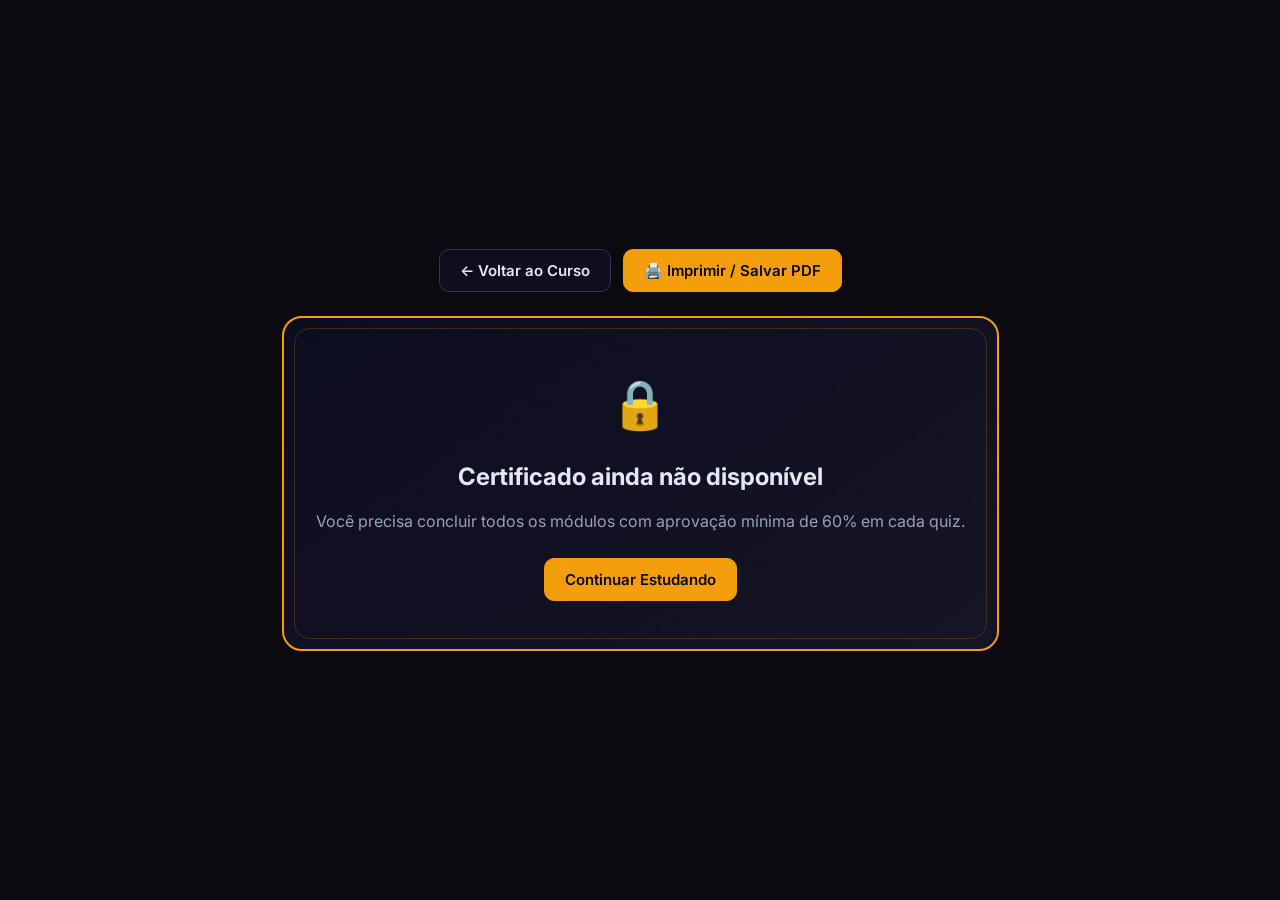
==== certificado.html @ 1dbb49c2 "feat: add landing page, design system, app logic and certificate page - index.html: new landing page" ====
<!DOCTYPE html>
<html lang="pt-BR">
<head>
<meta charset="utf-8">
<meta name="viewport" content="width=device-width, initial-scale=1">
<title>Certificado — Eletricista Predial</title>
<link rel="preconnect" href="https://fonts.googleapis.com">
<link rel="preconnect" href="https://fonts.gstatic.com" crossorigin>
<link href="https://fonts.googleapis.com/css2?family=Inter:wght@400;500;600;700;800&display=swap" rel="stylesheet">
<link rel="stylesheet" href="style.css">
</head>
<body>
<div class="cert-body-wrapper">
  <div class="cert-actions no-print">
    <a href="curso.html" class="btn btn-secondary">← Voltar ao Curso</a>
    <button class="btn btn-primary" onclick="window.print()">🖨️ Imprimir / Salvar PDF</button>
  </div>
  <div id="certContent"></div>
</div>
<script src="app.js"></script>
<script src="conteudo.js"></script>
<script>
document.addEventListener('DOMContentLoaded', function() {
  const p = CourseApp.getProgress();
  if (!p.courseComplete) {
    document.getElementById('certContent').innerHTML = `
      <div class="cert-frame cert-locked">
        <span style="font-size:3rem;display:block;margin-bottom:1rem;">🔒</span>
        <h2 style="margin-bottom:.5rem;">Certificado ainda não disponível</h2>
        <p>Você precisa concluir todos os módulos com aprovação mínima de 60% em cada quiz.</p>
        <a href="curso.html" class="btn btn-primary" style="margin-top:1.5rem;">Continuar Estudando</a>
      </div>`;
    return;
  }
  const mods = COURSE_DATA ? COURSE_DATA.modules.length : 7;
  const avg = p.averageScore;
  document.getElementById('certContent').innerHTML = `
    <div class="cert-frame">
      <div class="cert-corner cert-corner--tl"></div>
      <div class="cert-corner cert-corner--tr"></div>
      <div class="cert-corner cert-corner--bl"></div>
      <div class="cert-corner cert-corner--br"></div>
      <span class="cert-logo">⚡</span>
      <p class="cert-label">Certificado de Conclusão</p>
      <h1 class="cert-course-title">Eletricista Predial<br>com Ênfase em Energia Desligada</h1>
      <p class="cert-certifies">Certificamos que</p>
      <h2 class="cert-student-name">${escapeHTML(p.studentName)}</h2>
      <p class="cert-body-text">concluiu com aproveitamento o curso completo de <strong>Eletricista Predial com Ênfase em Trabalho com Energia Desligada</strong>, composto por ${mods} módulos com lições teóricas e práticas, abrangendo NR-10, EPIs, procedimento LOTO, as 5 Regras de Ouro, NBR 5410, ferramentas isoladas, instalações residenciais, identificação de circuitos e boas práticas profissionais.</p>
      <div class="cert-stats">
        <div class="cert-stat"><strong>${escapeHTML(p.completionDate || '—')}</strong><span>Data de conclusão</span></div>
        <div class="cert-stat"><strong>${avg}%</strong><span>Aproveitamento médio</span></div>
        <div class="cert-stat"><strong>${mods} módulos</strong><span>Concluídos</span></div>
      </div>
      <div class="cert-divider"></div>
      <p class="cert-sig-label">Curso Eletricista Predial — cursodeeletricista.com.br</p>
      <p class="cert-id">Certificado nº ${escapeHTML(p.certificateId || '—')} &nbsp;·&nbsp; CPF: ${escapeHTML(p.cpf || '—')}</p>
    </div>`;
});
function escapeHTML(s) {
  if (!s) return '';
  return String(s).replace(/&/g,'&amp;').replace(/</g,'&lt;').replace(/>/g,'&gt;').replace(/"/g,'&quot;');
}
</script>
</body>
</html>
---- style.css ----
@import url('https://fonts.googleapis.com/css2?family=Inter:wght@400;500;600;700;800&display=swap');

:root {
  --bg-primary:    #0a0a0f;
  --bg-secondary:  #0f0f1a;
  --bg-panel:      rgba(15,15,30,0.92);
  --bg-panel-hover:rgba(20,20,40,0.96);
  --bg-input:      #0b1020;
  --border-dim:    #1a2040;
  --border-mid:    #2a3560;
  --border-bright: #3b5280;
  --text-primary:  #e2e8f0;
  --text-secondary:#94a3b8;
  --text-muted:    #64748b;
  --accent:        #f59e0b;
  --accent-dim:    rgba(245,158,11,0.12);
  --accent-bright: #fbbf24;
  --blue:          #3b82f6;
  --blue-dim:      rgba(59,130,246,0.12);
  --green:         #22c55e;
  --green-dim:     rgba(34,197,94,0.12);
  --red:           #ef4444;
  --red-dim:       rgba(239,68,68,0.12);
  --glass-blur:    blur(16px);
  --glass-border:  1px solid var(--border-dim);
  --font:          'Inter', system-ui, -apple-system, sans-serif;
  --font-mono:     'Courier New', monospace;
  --radius-sm:  6px;
  --radius-md:  10px;
  --radius-lg:  14px;
  --radius-xl:  20px;
  --radius-full:9999px;
  --transition: 0.18s ease;
  --transition-slow: 0.35s ease;
}

*, *::before, *::after { box-sizing: border-box; margin: 0; padding: 0; }
html { scroll-behavior: smooth; }
body {
  font-family: var(--font);
  background: var(--bg-primary);
  color: var(--text-primary);
  line-height: 1.6;
  min-height: 100vh;
  -webkit-font-smoothing: antialiased;
  -moz-osx-font-smoothing: grayscale;
}
a { color: var(--accent); text-decoration: none; transition: color var(--transition); }
a:hover { color: var(--accent-bright); }
img { display: block; max-width: 100%; }

.hidden { display: none !important; }
.panel {
  background: var(--bg-panel);
  border: var(--glass-border);
  border-radius: var(--radius-lg);
  backdrop-filter: var(--glass-blur);
  -webkit-backdrop-filter: var(--glass-blur);
}
.container { width: 100%; max-width: 1200px; margin: 0 auto; padding: 0 1rem; }
@media(min-width:768px)  { .container { padding: 0 1.5rem; } }
@media(min-width:1024px) { .container { padding: 0 2rem; } }

.btn {
  display: inline-flex;
  align-items: center;
  justify-content: center;
  gap: 0.4rem;
  padding: 0.6rem 1.25rem;
  border-radius: var(--radius-md);
  border: 1px solid transparent;
  font-family: var(--font);
  font-size: 0.9375rem;
  font-weight: 600;
  cursor: pointer;
  transition: background var(--transition), border-color var(--transition), transform 0.1s, opacity var(--transition);
  white-space: nowrap;
  text-decoration: none;
  line-height: 1.4;
}
.btn:active { transform: scale(0.97); }
.btn:disabled { opacity: 0.45; cursor: not-allowed; pointer-events: none; }
.btn-primary { background: var(--accent); color: #0a0a0f; border-color: var(--accent); }
.btn-primary:hover { background: var(--accent-bright); border-color: var(--accent-bright); color: #0a0a0f; }
.btn-secondary { background: var(--bg-panel); color: var(--text-primary); border-color: var(--border-mid); }
.btn-secondary:hover { border-color: var(--border-bright); background: var(--bg-panel-hover); color: var(--text-primary); }
.btn-success { background: var(--green-dim); color: var(--green); border-color: var(--green); }
.btn-success:hover { background: rgba(34,197,94,0.22); color: var(--green); }
.btn-danger { background: var(--red-dim); color: var(--red); border-color: var(--red); }
.btn-danger:hover { background: rgba(239,68,68,0.22); color: var(--red); }
.btn-sm  { padding: 0.4rem 0.875rem; font-size: 0.8125rem; }
.btn-lg  { padding: 0.875rem 2rem; font-size: 1.0625rem; border-radius: var(--radius-lg); }
.btn-full { width: 100%; }

.badge { display: inline-flex; align-items: center; gap: 0.25rem; padding: 0.2rem 0.6rem; border-radius: var(--radius-full); font-size: 0.75rem; font-weight: 600; line-height: 1.4; }
.badge-done    { background: var(--green-dim);  color: var(--green);  border: 1px solid rgba(34,197,94,0.3);  }
.badge-current { background: var(--accent-dim); color: var(--accent); border: 1px solid rgba(245,158,11,0.3); }
.badge-locked  { background: rgba(100,116,139,0.1); color: var(--text-muted); border: 1px solid var(--border-dim); }
.badge-blue    { background: var(--blue-dim);   color: var(--blue);   border: 1px solid rgba(59,130,246,0.3); }

.alert { border-radius: var(--radius-md); padding: 1rem 1.25rem; border-left: 4px solid; margin: 1.25rem 0; line-height: 1.6; font-size: 0.9375rem; }
.alert strong { display: block; margin-bottom: 0.25rem; }
.alert-danger  { border-color: var(--red);   background: var(--red-dim);   color: var(--text-primary); }
.alert-warning { border-color: var(--accent); background: var(--accent-dim); color: var(--text-primary); }
.alert-info    { border-color: var(--blue);  background: var(--blue-dim);  color: var(--text-primary); }
.alert-success { border-color: var(--green); background: var(--green-dim); color: var(--text-primary); }

.progress-track { height: 6px; background: var(--border-dim); border-radius: var(--radius-full); overflow: hidden; }
.progress-fill { height: 100%; background: linear-gradient(90deg, var(--accent), var(--accent-bright)); border-radius: var(--radius-full); transition: width var(--transition-slow); min-width: 0; }

@keyframes fadeIn { from { opacity: 0; transform: translateY(10px); } to { opacity: 1; transform: translateY(0); } }
@keyframes slideLeft { from { opacity: 0; transform: translateX(-14px); } to { opacity: 1; transform: translateX(0); } }
.anim-fade { animation: fadeIn 0.4s ease; }
.anim-left { animation: slideLeft 0.35s ease; }

.navbar { position: sticky; top: 0; z-index: 50; background: rgba(10,10,15,0.94); border-bottom: 1px solid var(--border-dim); backdrop-filter: blur(20px); -webkit-backdrop-filter: blur(20px); }
.navbar .container { display: flex; align-items: center; justify-content: space-between; height: 60px; }
.nav-brand { font-size: 1.125rem; font-weight: 800; color: var(--accent); letter-spacing: -0.02em; }
.nav-links { display: none; align-items: center; gap: 1.5rem; }
@media(min-width:768px) { .nav-links { display: flex; } }
.nav-links a { color: var(--text-secondary); font-weight: 500; font-size: 0.9375rem; }
.nav-links a:hover { color: var(--text-primary); }
.hamburger { display: flex; align-items: center; justify-content: center; width: 40px; height: 40px; background: var(--bg-panel); border: 1px solid var(--border-dim); border-radius: var(--radius-md); font-size: 1.125rem; cursor: pointer; color: var(--text-primary); }
@media(min-width:768px) { .hamburger { display: none; } }
.nav-mobile { display: none; flex-direction: column; gap: 0.5rem; padding: 1rem; border-top: 1px solid var(--border-dim); background: var(--bg-secondary); }
.nav-mobile.open { display: flex; }
.nav-mobile a { padding: 0.75rem 1rem; border-radius: var(--radius-md); color: var(--text-secondary); font-weight: 500; }
.nav-mobile a:hover { background: var(--bg-panel); color: var(--text-primary); }

.hero { position: relative; padding: 5rem 0 4rem; text-align: center; overflow: hidden; }
.hero::before { content: ''; position: absolute; top: -30%; left: 50%; transform: translateX(-50%); width: 700px; height: 700px; background: radial-gradient(circle, rgba(245,158,11,0.07) 0%, transparent 70%); pointer-events: none; }
.hero-badge { display: inline-flex; align-items: center; gap: 0.5rem; padding: 0.375rem 1rem; background: var(--accent-dim); border: 1px solid rgba(245,158,11,0.3); border-radius: var(--radius-full); font-size: 0.8125rem; font-weight: 600; color: var(--accent); margin-bottom: 1.5rem; }
.hero-title { font-size: clamp(2.25rem, 6vw, 4rem); font-weight: 800; line-height: 1.1; letter-spacing: -0.03em; margin-bottom: 1.25rem; color: var(--text-primary); }
.hero-accent { color: var(--accent); }
.hero-subtitle { font-size: clamp(1rem, 2.5vw, 1.25rem); color: var(--text-secondary); max-width: 600px; margin: 0 auto 2.5rem; line-height: 1.7; }
.hero-stats { display: flex; flex-wrap: wrap; justify-content: center; gap: 1rem 2rem; margin-bottom: 2.5rem; }
.hero-stats .stat { color: var(--text-secondary); font-size: 0.9375rem; }
.hero-stats .stat strong { color: var(--text-primary); }
.hero-cta { display: flex; flex-wrap: wrap; justify-content: center; gap: 1rem; }

.safety-banner { padding: 1.5rem 0; }
.safety-banner__inner { display: flex; align-items: center; gap: 1.25rem; padding: 1.25rem 1.5rem; border-left: 4px solid var(--accent); }
.safety-banner__icon { font-size: 2.5rem; flex-shrink: 0; }
.safety-banner__inner h3 { font-size: 1.0625rem; font-weight: 700; color: var(--accent); margin-bottom: 0.25rem; }
.safety-banner__inner p { color: var(--text-secondary); font-size: 0.9375rem; }

.section { padding: 4rem 0; }
.section-alt { background: var(--bg-secondary); padding: 4rem 0; }
.section-title { font-size: clamp(1.5rem, 4vw, 2.25rem); font-weight: 800; letter-spacing: -0.02em; margin-bottom: 0.5rem; }
.section-subtitle { color: var(--text-secondary); font-size: 1.0625rem; margin-bottom: 2.5rem; }

.modules-grid { display: grid; grid-template-columns: repeat(auto-fill, minmax(280px, 1fr)); gap: 1rem; margin-bottom: 2.5rem; }
.module-card { padding: 1.25rem; transition: border-color var(--transition), transform var(--transition); cursor: pointer; }
.module-card:hover { border-color: var(--accent); transform: translateY(-2px); }
.module-card__header { display: flex; align-items: center; justify-content: space-between; margin-bottom: 0.75rem; }
.module-card__icon { font-size: 1.75rem; }
.module-card__meta { display: flex; flex-direction: column; align-items: flex-end; gap: 0.2rem; }
.module-card__lessons { font-size: 0.75rem; color: var(--text-muted); }
.module-card__title { font-size: 1rem; font-weight: 700; margin-bottom: 0.375rem; }
.module-card__desc { font-size: 0.875rem; color: var(--text-secondary); margin-bottom: 0.875rem; }
.modules-cta { text-align: center; }

.features-grid { display: grid; grid-template-columns: repeat(auto-fill, minmax(220px, 1fr)); gap: 1rem; }
.feature { padding: 1.5rem; text-align: center; transition: border-color var(--transition); }
.feature:hover { border-color: var(--border-bright); }
.feature__icon { font-size: 2.25rem; display: block; margin-bottom: 0.75rem; }
.feature h3 { font-size: 1rem; font-weight: 700; margin-bottom: 0.375rem; }
.feature p { font-size: 0.875rem; color: var(--text-secondary); }

.footer { border-top: 1px solid var(--border-dim); padding: 2.5rem 0; text-align: center; }
.footer__brand { font-size: 1.125rem; font-weight: 800; color: var(--accent); margin-bottom: 0.5rem; }
.footer__copy { color: var(--text-muted); font-size: 0.875rem; }

.modal-overlay { position: fixed; inset: 0; background: rgba(0,0,0,0.75); backdrop-filter: blur(4px); z-index: 100; display: flex; align-items: center; justify-content: center; padding: 1rem; }
.modal { width: 100%; max-width: 440px; padding: 2rem; animation: fadeIn 0.3s ease; }
.modal-title { font-size: 1.375rem; font-weight: 800; margin-bottom: 0.375rem; }
.modal-subtitle { color: var(--text-secondary); font-size: 0.9375rem; margin-bottom: 1.75rem; }
.form-group { margin-bottom: 1.25rem; }
.form-label { display: block; font-size: 0.875rem; font-weight: 600; color: var(--text-secondary); margin-bottom: 0.4rem; }
.form-input { width: 100%; padding: 0.75rem 1rem; background: var(--bg-input); border: 1px solid var(--border-mid); border-radius: var(--radius-md); color: var(--text-primary); font-family: var(--font); font-size: 1rem; transition: border-color var(--transition); outline: none; }
.form-input:focus { border-color: var(--accent); }
.form-input::placeholder { color: var(--text-muted); }
.form-error { display: none; font-size: 0.8125rem; color: var(--red); margin-top: 0.3rem; }
.form-error.show { display: block; }
.form-hint { font-size: 0.8125rem; color: var(--text-muted); margin-top: 0.3rem; }

.curso-body { height: 100vh; overflow: hidden; display: flex; flex-direction: column; }
.curso-topbar { height: 56px; flex-shrink: 0; display: flex; align-items: center; justify-content: space-between; padding: 0 1rem; background: var(--bg-panel); border-bottom: var(--glass-border); backdrop-filter: var(--glass-blur); position: relative; z-index: 40; gap: 1rem; }
.curso-topbar__left { display: flex; align-items: center; gap: 0.75rem; flex-shrink: 0; }
.curso-brand { font-weight: 800; font-size: 1rem; color: var(--accent); }
.curso-brand:hover { color: var(--accent-bright); }
.curso-topbar__center { flex: 1; text-align: center; font-size: 0.8125rem; color: var(--text-muted); white-space: nowrap; overflow: hidden; text-overflow: ellipsis; display: none; }
@media(min-width:640px) { .curso-topbar__center { display: block; } }
.curso-topbar__right { display: flex; align-items: center; gap: 0.625rem; flex-shrink: 0; }
.curso-progress-mini { display: flex; align-items: center; gap: 0.5rem; font-size: 0.8125rem; color: var(--text-muted); }

.sidebar-overlay { display: none; position: fixed; inset: 0; z-index: 29; background: rgba(0,0,0,0.65); backdrop-filter: blur(2px); }
.sidebar-overlay.visible { display: block; }
.curso-sidebar { position: fixed; top: 56px; left: 0; bottom: 0; width: 280px; z-index: 30; background: var(--bg-secondary); border-right: var(--glass-border); display: flex; flex-direction: column; overflow: hidden; transform: translateX(-100%); transition: transform var(--transition-slow); }
.curso-sidebar.open { transform: translateX(0); }
@media(min-width:1024px) { .curso-sidebar { transform: translateX(0); } }
.sidebar-header { display: flex; align-items: center; justify-content: space-between; padding: 1rem 1.25rem; border-bottom: var(--glass-border); flex-shrink: 0; }
.sidebar-title { font-size: 0.9375rem; font-weight: 700; }
.sidebar-header .btn-sm { display: block; }
@media(min-width:1024px) { .sidebar-header .btn-sm { display: none; } }
.sidebar-overall { padding: 0.75rem 1.25rem; border-bottom: var(--glass-border); display: flex; flex-direction: column; gap: 0.4rem; flex-shrink: 0; }
.sidebar-overall span { font-size: 0.75rem; color: var(--text-muted); }
.sidebar-nav { flex: 1; overflow-y: auto; padding: 0.5rem; scrollbar-width: thin; scrollbar-color: var(--border-dim) transparent; }
.sidebar-nav::-webkit-scrollbar { width: 4px; }
.sidebar-nav::-webkit-scrollbar-track { background: transparent; }
.sidebar-nav::-webkit-scrollbar-thumb { background: var(--border-dim); border-radius: 4px; }
.sidebar-module { margin-bottom: 0.25rem; }
.sidebar-module__header { width: 100%; display: flex; align-items: center; gap: 0.5rem; padding: 0.625rem 0.75rem; border-radius: var(--radius-md); background: none; border: none; color: var(--text-primary); cursor: pointer; text-align: left; font-weight: 600; font-size: 0.8125rem; transition: background var(--transition); line-height: 1.4; }
.sidebar-module__header:hover { background: rgba(255,255,255,0.04); }
.sidebar-module__icon { flex-shrink: 0; font-size: 1rem; }
.sidebar-module__title { flex: 1; }
.sidebar-module__chevron { font-size: 0.625rem; color: var(--text-muted); flex-shrink: 0; transition: transform var(--transition); }
.sidebar-module__header[aria-expanded="false"] .sidebar-module__chevron { transform: rotate(-90deg); }
.sidebar-lessons { overflow: hidden; }
.sidebar-lesson { display: flex; align-items: center; gap: 0.4rem; padding: 0.4375rem 0.75rem 0.4375rem 2rem; border-radius: var(--radius-sm); font-size: 0.8125rem; color: var(--text-muted); transition: background var(--transition), color var(--transition); line-height: 1.4; }
.sidebar-lesson:hover { background: rgba(255,255,255,0.04); color: var(--text-primary); }
.sidebar-lesson.active { color: var(--accent); font-weight: 600; background: var(--accent-dim); }
.sidebar-lesson.done   { color: var(--green); }
.sidebar-lesson-icon { font-size: 0.75rem; flex-shrink: 0; }
.sidebar-lesson-quiz { padding-left: 2rem; color: var(--blue); font-weight: 500; }
.sidebar-lesson-quiz:hover { background: var(--blue-dim); color: var(--blue); }
.sidebar-lesson-quiz.active { background: var(--blue-dim); }
.sidebar-lesson-quiz.done { color: var(--green); }

.curso-main { flex: 1; overflow-y: auto; padding: 1.5rem 1rem; scrollbar-width: thin; scrollbar-color: var(--border-dim) transparent; }
@media(min-width:1024px) { .curso-main { margin-left: 280px; padding: 2rem 2.5rem; } }
.curso-main::-webkit-scrollbar { width: 4px; }
.curso-main::-webkit-scrollbar-track { background: transparent; }
.curso-main::-webkit-scrollbar-thumb { background: var(--border-dim); border-radius: 4px; }
.lesson-view, .quiz-view { max-width: 780px; margin: 0 auto; }

.lesson-header { margin-bottom: 1.75rem; }
.lesson-breadcrumb { font-size: 0.8125rem; color: var(--text-muted); margin-bottom: 0.5rem; }
.lesson-title { font-size: clamp(1.375rem, 3.5vw, 2rem); font-weight: 800; letter-spacing: -0.02em; line-height: 1.2; margin-bottom: 0.625rem; }
.lesson-meta { display: flex; align-items: center; gap: 0.75rem; }
.lesson-duration { font-size: 0.8125rem; color: var(--text-muted); }
.lesson-body { font-size: 0.9375rem; line-height: 1.75; color: var(--text-secondary); }
.lesson-body p { margin-bottom: 1rem; }
.lesson-body strong { color: var(--text-primary); font-weight: 600; }
.lesson-body em { color: var(--accent); font-style: normal; font-weight: 500; }
.lesson-body h2 { font-size: 1.1875rem; font-weight: 700; color: var(--text-primary); margin: 1.75rem 0 0.75rem; border-bottom: 1px solid var(--border-dim); padding-bottom: 0.4rem; }
.lesson-body h3 { font-size: 1rem; font-weight: 700; color: var(--text-primary); margin: 1.25rem 0 0.5rem; }
.lesson-body ul, .lesson-body ol { padding-left: 1.5rem; margin-bottom: 1rem; }
.lesson-body li { margin-bottom: 0.375rem; }
.lesson-body table { width: 100%; border-collapse: collapse; margin: 1.25rem 0; font-size: 0.875rem; }
.lesson-body th { background: var(--bg-input); color: var(--text-primary); font-weight: 600; padding: 0.625rem 0.875rem; text-align: left; border: 1px solid var(--border-mid); }
.lesson-body td { padding: 0.5rem 0.875rem; border: 1px solid var(--border-dim); color: var(--text-secondary); }
.lesson-body tr:hover td { background: rgba(255,255,255,0.02); }

.lesson-intro { font-size: 1.0625rem; color: var(--text-secondary); margin-bottom: 1.5rem; padding: 1.25rem; background: var(--accent-dim); border-radius: var(--radius-md); border-left: 3px solid var(--accent); line-height: 1.7; }
.lesson-section { margin-bottom: 2rem; }
.lesson-section-title { font-size: 1.1875rem; font-weight: 700; color: var(--accent); margin-bottom: 1rem; display: flex; align-items: center; gap: 0.5rem; }
.lesson-list { list-style: none; padding: 0; }
.lesson-list li { padding: 0.5rem 0; padding-left: 1.25rem; position: relative; border-bottom: 1px solid var(--border-dim); color: var(--text-secondary); font-size: 0.9375rem; }
.lesson-list li:last-child { border-bottom: none; }
.lesson-list li::before { content: '⚡'; position: absolute; left: 0; font-size: 0.75rem; }

.concept-grid { display: grid; grid-template-columns: repeat(auto-fill, minmax(200px, 1fr)); gap: 0.875rem; margin: 1rem 0; }
.concept-card { padding: 1.125rem; transition: border-color var(--transition); }
.concept-card:hover { border-color: var(--border-bright); }
.concept-card__icon { font-size: 1.75rem; display: block; margin-bottom: 0.5rem; }
.concept-card h3 { font-size: 0.9375rem; font-weight: 700; color: var(--text-primary); margin-bottom: 0.375rem; }
.concept-card p { font-size: 0.8125rem; color: var(--text-secondary); }

.key-points-card { padding: 0.25rem 1rem; margin: 1rem 0; }
.key-point { display: flex; gap: 0.875rem; padding: 0.75rem 0; border-bottom: 1px solid var(--border-dim); align-items: flex-start; }
.key-point:last-child { border-bottom: none; }
.key-point__icon { font-size: 1.375rem; flex-shrink: 0; margin-top: 0.1rem; }
.key-point strong { display: block; color: var(--text-primary); font-weight: 600; margin-bottom: 0.2rem; font-size: 0.9375rem; }
.key-point p { font-size: 0.875rem; color: var(--text-secondary); margin: 0; }

.steps-list { list-style: none; padding: 0; counter-reset: step; }
.steps-list li { counter-increment: step; display: flex; gap: 1rem; padding: 0.875rem 0; border-bottom: 1px solid var(--border-dim); align-items: flex-start; font-size: 0.9375rem; color: var(--text-secondary); }
.steps-list li:last-child { border-bottom: none; }
.steps-list li::before { content: counter(step); display: flex; align-items: center; justify-content: center; width: 28px; height: 28px; min-width: 28px; background: var(--accent-dim); border: 1px solid rgba(245,158,11,0.3); border-radius: var(--radius-full); color: var(--accent); font-weight: 700; font-size: 0.8125rem; }

.summary-section { background: var(--bg-input); border-radius: var(--radius-md); border: 1px solid var(--border-mid); padding: 1.25rem; margin-top: 2rem; }
.summary-section h2 { font-size: 1rem; font-weight: 700; color: var(--text-primary); margin-bottom: 0.875rem; }
.summary-list { list-style: none; padding: 0; }
.summary-list li { padding: 0.4rem 0; padding-left: 1.5rem; position: relative; color: var(--text-secondary); font-size: 0.9375rem; border-bottom: 1px solid var(--border-dim); }
.summary-list li:last-child { border-bottom: none; }
.summary-list li::before { content: '→'; position: absolute; left: 0; color: var(--accent); font-weight: 700; }

.epi-grid { display: grid; grid-template-columns: repeat(auto-fill, minmax(240px, 1fr)); gap: 0.875rem; margin: 1rem 0; }
.epi-card { padding: 1.125rem; display: flex; gap: 0.875rem; align-items: flex-start; transition: border-color var(--transition); }
.epi-card:hover { border-color: var(--accent); }
.epi-card__icon { font-size: 2rem; flex-shrink: 0; }
.epi-card h3 { font-size: 0.9375rem; font-weight: 700; color: var(--text-primary); margin-bottom: 0.25rem; }
.epi-card p { font-size: 0.8125rem; color: var(--text-secondary); }

.loto-steps { background: var(--bg-input); border-radius: var(--radius-md); border: 1px solid var(--border-mid); overflow: hidden; margin: 1rem 0; }
.loto-step { display: flex; align-items: flex-start; gap: 1rem; padding: 0.875rem 1.25rem; border-bottom: 1px solid var(--border-dim); font-size: 0.9375rem; }
.loto-step:last-child { border-bottom: none; }
.loto-step-num { width: 28px; height: 28px; min-width: 28px; display: flex; align-items: center; justify-content: center; border-radius: var(--radius-full); font-weight: 700; font-size: 0.8125rem; flex-shrink: 0; }
.loto-step-num.active { background: var(--accent-dim); color: var(--accent); border: 1px solid rgba(245,158,11,0.3); }
.loto-step-num.reverse { background: var(--blue-dim); color: var(--blue); border: 1px solid rgba(59,130,246,0.3); }
.loto-step-content strong { display: block; color: var(--text-primary); font-weight: 600; margin-bottom: 0.15rem; }
.loto-step-content span { font-size: 0.8125rem; color: var(--text-muted); }

.multimedida { background: var(--bg-input); border: 1px solid var(--border-mid); border-radius: var(--radius-md); padding: 1.25rem; margin: 1rem 0; }
.multimedida h3 { font-size: 0.9375rem; font-weight: 700; color: var(--text-primary); margin-bottom: 0.75rem; }
.multimedida-row { display: flex; justify-content: space-between; align-items: center; padding: 0.5rem 0; border-bottom: 1px solid var(--border-dim); font-size: 0.875rem; }
.multimedida-row:last-child { border-bottom: none; }
.multimedida-row span:first-child { color: var(--text-secondary); }
.multimedida-row span:last-child { font-weight: 600; color: var(--text-primary); }

.lesson-footer { display: flex; gap: 0.75rem; justify-content: space-between; align-items: center; margin-top: 2.5rem; padding-top: 1.5rem; border-top: 1px solid var(--border-dim); flex-wrap: wrap; }

.quiz-header { margin-bottom: 1.75rem; }
.quiz-title { font-size: 1.5rem; font-weight: 800; margin-bottom: 0.375rem; }
.quiz-subtitle { color: var(--text-muted); font-size: 0.9375rem; margin-bottom: 1.25rem; }
.quiz-progress { display: flex; flex-direction: column; gap: 0.4rem; }
.quiz-progress span { font-size: 0.8125rem; color: var(--text-muted); }

.question-card { padding: 1.5rem; margin-bottom: 0.5rem; }
.question-number { font-size: 0.8125rem; color: var(--text-muted); margin-bottom: 0.625rem; font-weight: 600; text-transform: uppercase; letter-spacing: 0.05em; }
.question-text { font-size: 1.0625rem; font-weight: 600; margin-bottom: 1.25rem; line-height: 1.5; color: var(--text-primary); }
.question-options { display: flex; flex-direction: column; gap: 0.625rem; }
.question-option { text-align: left; padding: 0.875rem 1rem; border-radius: var(--radius-md); border: 1px solid var(--border-mid); background: var(--bg-input); color: var(--text-primary); cursor: pointer; font-size: 0.9375rem; font-family: var(--font); line-height: 1.5; transition: border-color var(--transition), background var(--transition); }
.question-option:hover { border-color: var(--accent); background: var(--accent-dim); }
.question-option.selected { border-color: var(--blue); background: var(--blue-dim); font-weight: 500; }
.question-option.correct  { border-color: var(--green); background: var(--green-dim); font-weight: 600; }
.question-option.wrong    { border-color: var(--red);   background: var(--red-dim); }
.question-option:disabled { cursor: default; }
.question-feedback { margin-top: 1rem; }

.quiz-footer { margin-top: 1.25rem; padding-top: 1.25rem; border-top: 1px solid var(--border-dim); }
.quiz-result { margin-top: 1.5rem; padding: 2rem; text-align: center; }
.quiz-result__score { font-size: 2.5rem; font-weight: 800; color: var(--accent); margin-bottom: 0.5rem; }
.quiz-result__msg { color: var(--text-secondary); font-size: 1.0625rem; margin-bottom: 1.5rem; }
.quiz-result__actions { display: flex; gap: 0.75rem; justify-content: center; flex-wrap: wrap; }

.certificate-teaser { text-align: center; padding: 3rem 2rem; max-width: 500px; margin: 2rem auto; }
.certificate-teaser__icon { font-size: 4rem; display: block; margin-bottom: 1rem; }
.certificate-teaser h2 { font-size: 1.5rem; font-weight: 800; margin-bottom: 0.5rem; }
.certificate-teaser p { color: var(--text-secondary); margin-bottom: 1.5rem; }

.module-intro-card { padding: 2rem; margin-bottom: 1.5rem; text-align: center; border-color: var(--accent); }
.module-intro-icon { font-size: 3.5rem; display: block; margin-bottom: 0.75rem; }
.module-intro-label { font-size: 0.8125rem; color: var(--accent); font-weight: 600; text-transform: uppercase; letter-spacing: 0.08em; margin-bottom: 0.25rem; }
.module-intro-title { font-size: 1.75rem; font-weight: 800; margin-bottom: 0.5rem; }
.module-intro-desc { color: var(--text-secondary); max-width: 500px; margin: 0 auto 1.25rem; }
.module-lessons-list { text-align: left; margin-top: 1.25rem; }
.module-lessons-list h3 { font-size: 0.875rem; color: var(--text-muted); font-weight: 600; text-transform: uppercase; letter-spacing: 0.06em; margin-bottom: 0.625rem; }
.module-lesson-item { display: flex; align-items: center; gap: 0.625rem; padding: 0.5rem 0; border-bottom: 1px solid var(--border-dim); font-size: 0.9375rem; color: var(--text-secondary); cursor: pointer; transition: color var(--transition); }
.module-lesson-item:last-child { border-bottom: none; }
.module-lesson-item:hover { color: var(--accent); }
.module-lesson-item.done { color: var(--green); }

.cert-body-wrapper { min-height: 100vh; display: flex; flex-direction: column; align-items: center; justify-content: center; padding: 2rem 1rem; background: var(--bg-primary); }
.cert-actions { display: flex; gap: 0.75rem; margin-bottom: 1.5rem; flex-wrap: wrap; justify-content: center; }
.cert-frame { width: 100%; max-width: 820px; background: linear-gradient(145deg, #0d0d20 0%, #151525 100%); border: 2px solid var(--accent); border-radius: var(--radius-xl); padding: 3rem 2.5rem; position: relative; overflow: hidden; text-align: center; }
.cert-frame::before { content: ''; position: absolute; inset: 10px; border: 1px solid rgba(245,158,11,0.2); border-radius: calc(var(--radius-xl) - 4px); pointer-events: none; }
.cert-corner { position: absolute; width: 50px; height: 50px; border-color: var(--accent); border-style: solid; opacity: 0.4; }
.cert-corner--tl { top: 18px; left: 18px; border-width: 2px 0 0 2px; }
.cert-corner--tr { top: 18px; right: 18px; border-width: 2px 2px 0 0; }
.cert-corner--bl { bottom: 18px; left: 18px; border-width: 0 0 2px 2px; }
.cert-corner--br { bottom: 18px; right: 18px; border-width: 0 2px 2px 0; }
.cert-logo { font-size: 3.5rem; display: block; margin-bottom: 0.75rem; }
.cert-label { letter-spacing: 0.3em; font-size: 0.75rem; color: var(--text-muted); text-transform: uppercase; margin-bottom: 0.5rem; }
.cert-course-title { font-size: clamp(1.5rem, 4vw, 2.25rem); font-weight: 800; letter-spacing: -0.02em; color: var(--accent); line-height: 1.2; margin-bottom: 1.5rem; }
.cert-certifies { color: var(--text-muted); margin-bottom: 0.5rem; font-size: 0.9375rem; }
.cert-student-name { font-size: clamp(1.75rem, 5vw, 2.75rem); font-weight: 800; color: var(--text-primary); border-bottom: 2px solid var(--accent); display: inline-block; padding-bottom: 0.375rem; margin-bottom: 1.75rem; letter-spacing: -0.02em; }
.cert-body-text { max-width: 560px; margin: 0 auto 2rem; color: var(--text-secondary); line-height: 1.7; font-size: 0.9375rem; }
.cert-stats { display: flex; justify-content: center; gap: 2.5rem; flex-wrap: wrap; margin: 2rem 0; }
.cert-stat { display: flex; flex-direction: column; align-items: center; gap: 0.2rem; }
.cert-stat strong { font-size: 1.375rem; color: var(--accent); font-weight: 800; }
.cert-stat span { font-size: 0.75rem; color: var(--text-muted); }
.cert-divider { width: 200px; height: 1px; background: var(--border-mid); margin: 1.5rem auto 0.75rem; }
.cert-sig-label { font-size: 0.75rem; color: var(--text-muted); }
.cert-id { margin-top: 1.5rem; font-size: 0.625rem; color: var(--text-muted); font-family: var(--font-mono); letter-spacing: 0.12em; }
.cert-locked { padding: 3rem 2rem; text-align: center; }
.cert-locked p { color: var(--text-secondary); margin-top: 0.75rem; }

@media print {
  .cert-actions, .navbar { display: none !important; }
  body { background: white !important; }
  .cert-body-wrapper { padding: 0; justify-content: flex-start; min-height: unset; }
  .cert-frame { background: white !important; border-color: #1a1a2e !important; box-shadow: none !important; -webkit-print-color-adjust: exact; print-color-adjust: exact; }
  .cert-frame::before { border-color: rgba(0,0,0,0.15) !important; }
  .cert-course-title { color: #b45309 !important; }
  .cert-student-name { color: #1a1a2e !important; border-color: #b45309 !important; }
  .cert-stat strong { color: #b45309 !important; }
  .cert-corner { border-color: #b45309 !important; }
}

@media(max-width:600px) {
  .lesson-footer { flex-direction: column; }
  .lesson-footer .btn { width: 100%; justify-content: center; }
  .concept-grid { grid-template-columns: 1fr; }
  .epi-grid { grid-template-columns: 1fr; }
  .cert-stats { gap: 1.5rem; }
}
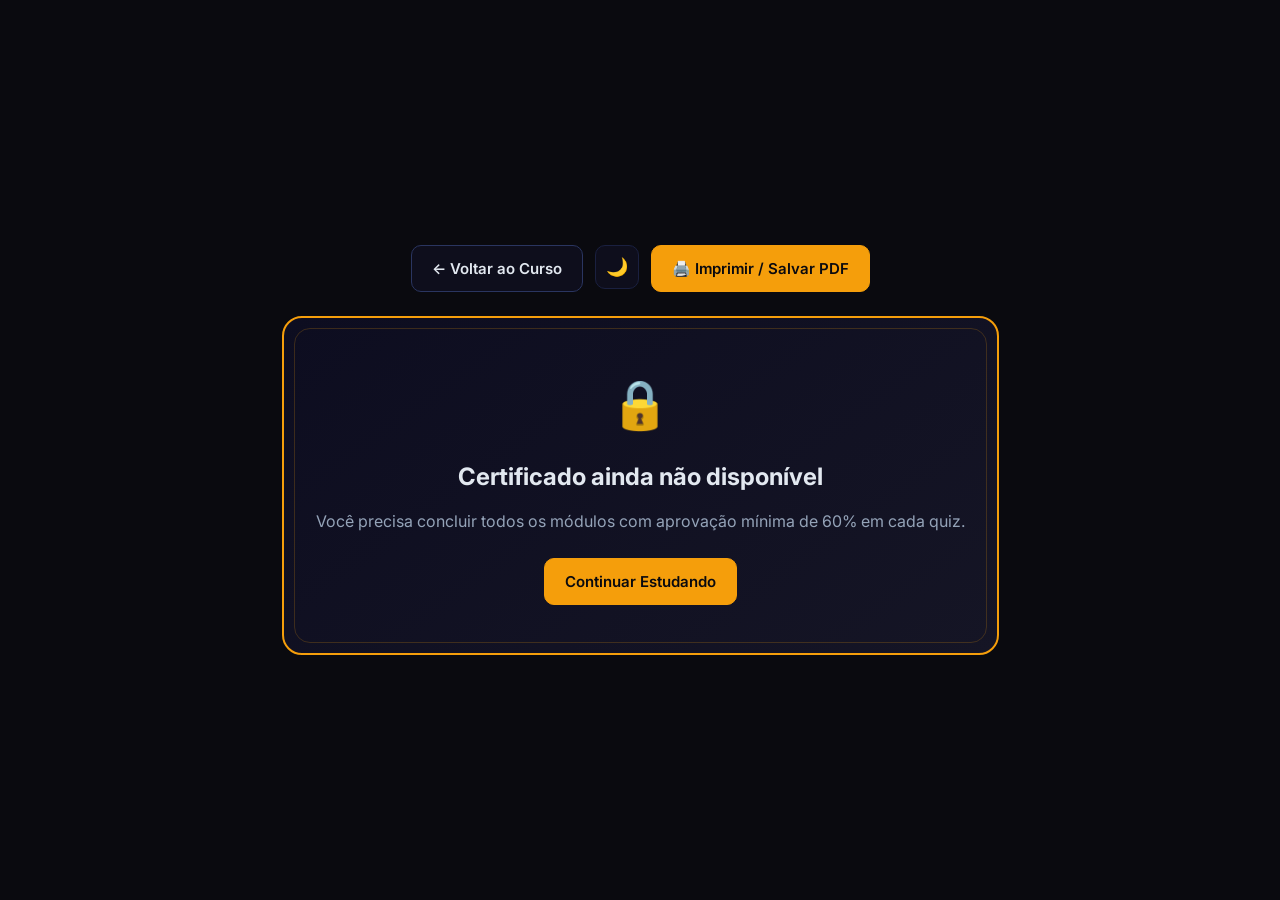
==== commit 75a643dd: "v2: update HTML pages (theme toggle, anti-flash, iOS sidebar fix)" ====
--- a/certificado.html
+++ b/certificado.html
@@ -8,20 +8,37 @@
 <link rel="preconnect" href="https://fonts.gstatic.com" crossorigin>
 <link href="https://fonts.googleapis.com/css2?family=Inter:wght@400;500;600;700;800&display=swap" rel="stylesheet">
 <link rel="stylesheet" href="style.css">
+<script>(function(){ var t=localStorage.getItem('eletricista_theme')||'dark'; document.documentElement.setAttribute('data-theme',t); })();</script>
 </head>
 <body>
 <div class="cert-body-wrapper">
   <div class="cert-actions no-print">
     <a href="curso.html" class="btn btn-secondary">← Voltar ao Curso</a>
+    <button class="theme-toggle" id="themeToggle" aria-label="Alternar tema" style="border-radius:var(--radius-md);">🌙</button>
     <button class="btn btn-primary" onclick="window.print()">🖨️ Imprimir / Salvar PDF</button>
   </div>
-  <div id="certContent"></div>
+
+  <div id="certContent">
+    <!-- populated by JS -->
+  </div>
 </div>
+
 <script src="app.js"></script>
 <script src="conteudo.js"></script>
 <script>
 document.addEventListener('DOMContentLoaded', function() {
+  CourseApp.initTheme();
+  var themeBtn = document.getElementById('themeToggle');
+  if (themeBtn) {
+    themeBtn.textContent = CourseApp.getTheme() === 'dark' ? '🌙' : '☀️';
+    themeBtn.addEventListener('click', function() {
+      CourseApp.setTheme(CourseApp.getTheme() === 'dark' ? 'light' : 'dark');
+      themeBtn.textContent = CourseApp.getTheme() === 'dark' ? '🌙' : '☀️';
+    });
+  }
+
   const p = CourseApp.getProgress();
+
   if (!p.courseComplete) {
     document.getElementById('certContent').innerHTML = `
       <div class="cert-frame cert-locked">
@@ -32,34 +49,57 @@
       </div>`;
     return;
   }
+
   const mods = COURSE_DATA ? COURSE_DATA.modules.length : 7;
+  const scores = p.quizScores;
   const avg = p.averageScore;
+
   document.getElementById('certContent').innerHTML = `
     <div class="cert-frame">
       <div class="cert-corner cert-corner--tl"></div>
       <div class="cert-corner cert-corner--tr"></div>
       <div class="cert-corner cert-corner--bl"></div>
       <div class="cert-corner cert-corner--br"></div>
+
       <span class="cert-logo">⚡</span>
       <p class="cert-label">Certificado de Conclusão</p>
-      <h1 class="cert-course-title">Eletricista Predial<br>com Ênfase em Energia Desligada</h1>
+      <h1 class="cert-course-title">
+        Eletricista Predial<br>com Ênfase em Energia Desligada
+      </h1>
       <p class="cert-certifies">Certificamos que</p>
       <h2 class="cert-student-name">${escapeHTML(p.studentName)}</h2>
-      <p class="cert-body-text">concluiu com aproveitamento o curso completo de <strong>Eletricista Predial com Ênfase em Trabalho com Energia Desligada</strong>, composto por ${mods} módulos com lições teóricas e práticas, abrangendo NR-10, EPIs, procedimento LOTO, as 5 Regras de Ouro, NBR 5410, ferramentas isoladas, instalações residenciais, identificação de circuitos e boas práticas profissionais.</p>
+      <p class="cert-body-text">
+        concluiu com aproveitamento o curso completo de
+        <strong>Eletricista Predial com Ênfase em Trabalho com Energia Desligada</strong>,
+        composto por ${mods} módulos com lições teóricas e práticas,
+        abrangendo NR-10, EPIs, procedimento LOTO, as 5 Regras de Ouro,
+        NBR 5410, ferramentas isoladas, instalações residenciais,
+        identificação de circuitos e boas práticas profissionais.
+      </p>
       <div class="cert-stats">
-        <div class="cert-stat"><strong>${escapeHTML(p.completionDate || '—')}</strong><span>Data de conclusão</span></div>
-        <div class="cert-stat"><strong>${avg}%</strong><span>Aproveitamento médio</span></div>
-        <div class="cert-stat"><strong>${mods} módulos</strong><span>Concluídos</span></div>
+        <div class="cert-stat">
+          <strong>${escapeHTML(p.completionDate || '—')}</strong>
+          <span>Data de conclusão</span>
+        </div>
+        <div class="cert-stat">
+          <strong>${avg}%</strong>
+          <span>Aproveitamento médio</span>
+        </div>
+        <div class="cert-stat">
+          <strong>${mods} módulos</strong>
+          <span>Concluídos</span>
+        </div>
       </div>
       <div class="cert-divider"></div>
       <p class="cert-sig-label">Curso Eletricista Predial — cursodeeletricista.com.br</p>
       <p class="cert-id">Certificado nº ${escapeHTML(p.certificateId || '—')} &nbsp;·&nbsp; CPF: ${escapeHTML(p.cpf || '—')}</p>
     </div>`;
 });
+
 function escapeHTML(s) {
   if (!s) return '';
   return String(s).replace(/&/g,'&amp;').replace(/</g,'&lt;').replace(/>/g,'&gt;').replace(/"/g,'&quot;');
 }
 </script>
 </body>
-</html>+</html>
--- a/style.css
+++ b/style.css
@@ -34,8 +34,55 @@
   --transition-slow: 0.35s ease;
 }
 
+/* ─── LIGHT MODE ──────────────────────────────────────────────────────────── */
+
+[data-theme="light"] {
+  --bg-primary:     #f0f2f5;
+  --bg-secondary:   #ffffff;
+  --bg-panel:       rgba(255,255,255,0.97);
+  --bg-panel-hover: rgba(245,247,250,0.99);
+  --bg-input:       #f8f9fb;
+  --border-dim:     #dde1ea;
+  --border-mid:     #c4cbd8;
+  --border-bright:  #a0acbe;
+  --text-primary:   #1a1d2e;
+  --text-secondary: #4a5068;
+  --text-muted:     #7a8099;
+  --glass-blur:     blur(12px);
+  --glass-border:   1px solid var(--border-dim);
+}
+[data-theme="light"] .navbar {
+  background: rgba(240,242,245,0.95);
+}
+[data-theme="light"] .sidebar-overlay {
+  background: rgba(0,0,0,0.35);
+}
+[data-theme="light"] .curso-sidebar,
+[data-theme="light"] .nav-mobile {
+  background: #f8f9fb;
+}
+[data-theme="light"] .sidebar-module__header:hover,
+[data-theme="light"] .sidebar-lesson:hover {
+  background: rgba(0,0,0,0.04);
+}
+[data-theme="light"] .hero::before {
+  background: radial-gradient(circle, rgba(245,158,11,0.1) 0%, transparent 70%);
+}
+[data-theme="light"] .cert-frame {
+  background: linear-gradient(145deg, #f8f9fb 0%, #ffffff 100%);
+  border-color: var(--accent);
+}
+[data-theme="light"] .lesson-body th {
+  background: #eef0f4;
+}
+[data-theme="light"] .lesson-body tr:hover td {
+  background: rgba(0,0,0,0.015);
+}
+
 *, *::before, *::after { box-sizing: border-box; margin: 0; padding: 0; }
+
 html { scroll-behavior: smooth; }
+
 body {
   font-family: var(--font);
   background: var(--bg-primary);
@@ -44,12 +91,18 @@
   min-height: 100vh;
   -webkit-font-smoothing: antialiased;
   -moz-osx-font-smoothing: grayscale;
-}
+  transition: background-color 0.2s ease, color 0.2s ease;
+}
+
 a { color: var(--accent); text-decoration: none; transition: color var(--transition); }
 a:hover { color: var(--accent-bright); }
+
 img { display: block; max-width: 100%; }
 
+/* ─── UTILITIES ──────────────────────────────────────────────────────────── */
+
 .hidden { display: none !important; }
+
 .panel {
   background: var(--bg-panel);
   border: var(--glass-border);
@@ -57,16 +110,25 @@
   backdrop-filter: var(--glass-blur);
   -webkit-backdrop-filter: var(--glass-blur);
 }
-.container { width: 100%; max-width: 1200px; margin: 0 auto; padding: 0 1rem; }
+
+.container {
+  width: 100%;
+  max-width: 1200px;
+  margin: 0 auto;
+  padding: 0 1rem;
+}
 @media(min-width:768px)  { .container { padding: 0 1.5rem; } }
 @media(min-width:1024px) { .container { padding: 0 2rem; } }
 
+/* ─── BUTTONS ────────────────────────────────────────────────────────────── */
+
 .btn {
   display: inline-flex;
   align-items: center;
   justify-content: center;
   gap: 0.4rem;
-  padding: 0.6rem 1.25rem;
+  padding: 0.75rem 1.25rem;
+  min-height: 44px;
   border-radius: var(--radius-md);
   border: 1px solid transparent;
   font-family: var(--font);
@@ -80,79 +142,315 @@
 }
 .btn:active { transform: scale(0.97); }
 .btn:disabled { opacity: 0.45; cursor: not-allowed; pointer-events: none; }
-.btn-primary { background: var(--accent); color: #0a0a0f; border-color: var(--accent); }
+
+.btn-primary {
+  background: var(--accent);
+  color: #0a0a0f;
+  border-color: var(--accent);
+}
 .btn-primary:hover { background: var(--accent-bright); border-color: var(--accent-bright); color: #0a0a0f; }
-.btn-secondary { background: var(--bg-panel); color: var(--text-primary); border-color: var(--border-mid); }
+
+.btn-secondary {
+  background: var(--bg-panel);
+  color: var(--text-primary);
+  border-color: var(--border-mid);
+}
 .btn-secondary:hover { border-color: var(--border-bright); background: var(--bg-panel-hover); color: var(--text-primary); }
-.btn-success { background: var(--green-dim); color: var(--green); border-color: var(--green); }
+
+.btn-success {
+  background: var(--green-dim);
+  color: var(--green);
+  border-color: var(--green);
+}
 .btn-success:hover { background: rgba(34,197,94,0.22); color: var(--green); }
-.btn-danger { background: var(--red-dim); color: var(--red); border-color: var(--red); }
+
+.btn-danger {
+  background: var(--red-dim);
+  color: var(--red);
+  border-color: var(--red);
+}
 .btn-danger:hover { background: rgba(239,68,68,0.22); color: var(--red); }
-.btn-sm  { padding: 0.4rem 0.875rem; font-size: 0.8125rem; }
+
+.btn-sm  { padding: 0.5rem 0.875rem; font-size: 0.8125rem; min-height: 36px; }
 .btn-lg  { padding: 0.875rem 2rem; font-size: 1.0625rem; border-radius: var(--radius-lg); }
 .btn-full { width: 100%; }
 
-.badge { display: inline-flex; align-items: center; gap: 0.25rem; padding: 0.2rem 0.6rem; border-radius: var(--radius-full); font-size: 0.75rem; font-weight: 600; line-height: 1.4; }
+/* ─── BADGES ─────────────────────────────────────────────────────────────── */
+
+.badge {
+  display: inline-flex;
+  align-items: center;
+  gap: 0.25rem;
+  padding: 0.2rem 0.6rem;
+  border-radius: var(--radius-full);
+  font-size: 0.75rem;
+  font-weight: 600;
+  line-height: 1.4;
+}
 .badge-done    { background: var(--green-dim);  color: var(--green);  border: 1px solid rgba(34,197,94,0.3);  }
 .badge-current { background: var(--accent-dim); color: var(--accent); border: 1px solid rgba(245,158,11,0.3); }
 .badge-locked  { background: rgba(100,116,139,0.1); color: var(--text-muted); border: 1px solid var(--border-dim); }
 .badge-blue    { background: var(--blue-dim);   color: var(--blue);   border: 1px solid rgba(59,130,246,0.3); }
 
-.alert { border-radius: var(--radius-md); padding: 1rem 1.25rem; border-left: 4px solid; margin: 1.25rem 0; line-height: 1.6; font-size: 0.9375rem; }
+/* ─── ALERTS ─────────────────────────────────────────────────────────────── */
+
+.alert {
+  border-radius: var(--radius-md);
+  padding: 1rem 1.25rem;
+  border-left: 4px solid;
+  margin: 1.25rem 0;
+  line-height: 1.6;
+  font-size: 0.9375rem;
+}
 .alert strong { display: block; margin-bottom: 0.25rem; }
 .alert-danger  { border-color: var(--red);   background: var(--red-dim);   color: var(--text-primary); }
 .alert-warning { border-color: var(--accent); background: var(--accent-dim); color: var(--text-primary); }
 .alert-info    { border-color: var(--blue);  background: var(--blue-dim);  color: var(--text-primary); }
 .alert-success { border-color: var(--green); background: var(--green-dim); color: var(--text-primary); }
 
-.progress-track { height: 6px; background: var(--border-dim); border-radius: var(--radius-full); overflow: hidden; }
-.progress-fill { height: 100%; background: linear-gradient(90deg, var(--accent), var(--accent-bright)); border-radius: var(--radius-full); transition: width var(--transition-slow); min-width: 0; }
-
-@keyframes fadeIn { from { opacity: 0; transform: translateY(10px); } to { opacity: 1; transform: translateY(0); } }
-@keyframes slideLeft { from { opacity: 0; transform: translateX(-14px); } to { opacity: 1; transform: translateX(0); } }
+/* ─── PROGRESS BAR ───────────────────────────────────────────────────────── */
+
+.progress-track {
+  height: 6px;
+  background: var(--border-dim);
+  border-radius: var(--radius-full);
+  overflow: hidden;
+}
+.progress-fill {
+  height: 100%;
+  background: linear-gradient(90deg, var(--accent), var(--accent-bright));
+  border-radius: var(--radius-full);
+  transition: width var(--transition-slow);
+  min-width: 0;
+}
+
+/* ─── ANIMATIONS ─────────────────────────────────────────────────────────── */
+
+@keyframes fadeIn {
+  from { opacity: 0; transform: translateY(10px); }
+  to   { opacity: 1; transform: translateY(0); }
+}
+@keyframes slideLeft {
+  from { opacity: 0; transform: translateX(-14px); }
+  to   { opacity: 1; transform: translateX(0); }
+}
+@keyframes pulse {
+  0%, 100% { opacity: 1; }
+  50%       { opacity: 0.55; }
+}
+@keyframes shimmer {
+  to { background-position: 200% center; }
+}
+
 .anim-fade { animation: fadeIn 0.4s ease; }
 .anim-left { animation: slideLeft 0.35s ease; }
 
-.navbar { position: sticky; top: 0; z-index: 50; background: rgba(10,10,15,0.94); border-bottom: 1px solid var(--border-dim); backdrop-filter: blur(20px); -webkit-backdrop-filter: blur(20px); }
-.navbar .container { display: flex; align-items: center; justify-content: space-between; height: 60px; }
-.nav-brand { font-size: 1.125rem; font-weight: 800; color: var(--accent); letter-spacing: -0.02em; }
-.nav-links { display: none; align-items: center; gap: 1.5rem; }
-@media(min-width:768px) { .nav-links { display: flex; } }
+/* ═══════════════════════════════════════════════════════════════════════════
+   LANDING PAGE (index.html)
+   ═══════════════════════════════════════════════════════════════════════════ */
+
+/* ─── NAVBAR ─────────────────────────────────────────────────────────────── */
+
+.navbar {
+  position: sticky;
+  top: 0;
+  z-index: 50;
+  background: rgba(10,10,15,0.94);
+  border-bottom: 1px solid var(--border-dim);
+  backdrop-filter: blur(20px);
+  -webkit-backdrop-filter: blur(20px);
+}
+.navbar .container {
+  display: flex;
+  align-items: center;
+  justify-content: space-between;
+  height: 60px;
+}
+.nav-brand {
+  font-size: 1.125rem;
+  font-weight: 800;
+  color: var(--accent);
+  letter-spacing: -0.02em;
+}
+.nav-links {
+  display: none;
+  align-items: center;
+  gap: 1.5rem;
+}
+@media(min-width:768px) {
+  .nav-links { display: flex; }
+}
 .nav-links a { color: var(--text-secondary); font-weight: 500; font-size: 0.9375rem; }
 .nav-links a:hover { color: var(--text-primary); }
-.hamburger { display: flex; align-items: center; justify-content: center; width: 40px; height: 40px; background: var(--bg-panel); border: 1px solid var(--border-dim); border-radius: var(--radius-md); font-size: 1.125rem; cursor: pointer; color: var(--text-primary); }
+.hamburger {
+  display: flex;
+  align-items: center;
+  justify-content: center;
+  width: 44px; height: 44px;
+  background: var(--bg-panel);
+  border: 1px solid var(--border-dim);
+  border-radius: var(--radius-md);
+  font-size: 1.125rem;
+  cursor: pointer;
+  color: var(--text-primary);
+  flex-shrink: 0;
+}
+.theme-toggle {
+  display: flex;
+  align-items: center;
+  justify-content: center;
+  width: 44px; height: 44px;
+  background: var(--bg-panel);
+  border: 1px solid var(--border-dim);
+  border-radius: var(--radius-md);
+  font-size: 1.125rem;
+  cursor: pointer;
+  color: var(--text-primary);
+  transition: background var(--transition), border-color var(--transition);
+  flex-shrink: 0;
+}
+.theme-toggle:hover { border-color: var(--accent); background: var(--accent-dim); }
 @media(min-width:768px) { .hamburger { display: none; } }
-.nav-mobile { display: none; flex-direction: column; gap: 0.5rem; padding: 1rem; border-top: 1px solid var(--border-dim); background: var(--bg-secondary); }
+.nav-mobile {
+  display: none;
+  flex-direction: column;
+  gap: 0.5rem;
+  padding: 1rem;
+  border-top: 1px solid var(--border-dim);
+  background: var(--bg-secondary);
+}
 .nav-mobile.open { display: flex; }
-.nav-mobile a { padding: 0.75rem 1rem; border-radius: var(--radius-md); color: var(--text-secondary); font-weight: 500; }
+.nav-mobile a {
+  padding: 0.75rem 1rem;
+  border-radius: var(--radius-md);
+  color: var(--text-secondary);
+  font-weight: 500;
+}
 .nav-mobile a:hover { background: var(--bg-panel); color: var(--text-primary); }
 
-.hero { position: relative; padding: 5rem 0 4rem; text-align: center; overflow: hidden; }
-.hero::before { content: ''; position: absolute; top: -30%; left: 50%; transform: translateX(-50%); width: 700px; height: 700px; background: radial-gradient(circle, rgba(245,158,11,0.07) 0%, transparent 70%); pointer-events: none; }
-.hero-badge { display: inline-flex; align-items: center; gap: 0.5rem; padding: 0.375rem 1rem; background: var(--accent-dim); border: 1px solid rgba(245,158,11,0.3); border-radius: var(--radius-full); font-size: 0.8125rem; font-weight: 600; color: var(--accent); margin-bottom: 1.5rem; }
-.hero-title { font-size: clamp(2.25rem, 6vw, 4rem); font-weight: 800; line-height: 1.1; letter-spacing: -0.03em; margin-bottom: 1.25rem; color: var(--text-primary); }
+/* ─── HERO ───────────────────────────────────────────────────────────────── */
+
+.hero {
+  position: relative;
+  padding: 5rem 0 4rem;
+  text-align: center;
+  overflow: hidden;
+}
+.hero::before {
+  content: '';
+  position: absolute;
+  top: -30%;
+  left: 50%;
+  transform: translateX(-50%);
+  width: 700px;
+  height: 700px;
+  background: radial-gradient(circle, rgba(245,158,11,0.07) 0%, transparent 70%);
+  pointer-events: none;
+}
+.hero-badge {
+  display: inline-flex;
+  align-items: center;
+  gap: 0.5rem;
+  padding: 0.375rem 1rem;
+  background: var(--accent-dim);
+  border: 1px solid rgba(245,158,11,0.3);
+  border-radius: var(--radius-full);
+  font-size: 0.8125rem;
+  font-weight: 600;
+  color: var(--accent);
+  margin-bottom: 1.5rem;
+  letter-spacing: 0.01em;
+}
+.hero-title {
+  font-size: clamp(2.25rem, 6vw, 4rem);
+  font-weight: 800;
+  line-height: 1.1;
+  letter-spacing: -0.03em;
+  margin-bottom: 1.25rem;
+  color: var(--text-primary);
+}
 .hero-accent { color: var(--accent); }
-.hero-subtitle { font-size: clamp(1rem, 2.5vw, 1.25rem); color: var(--text-secondary); max-width: 600px; margin: 0 auto 2.5rem; line-height: 1.7; }
-.hero-stats { display: flex; flex-wrap: wrap; justify-content: center; gap: 1rem 2rem; margin-bottom: 2.5rem; }
-.hero-stats .stat { color: var(--text-secondary); font-size: 0.9375rem; }
+.hero-subtitle {
+  font-size: clamp(1rem, 2.5vw, 1.25rem);
+  color: var(--text-secondary);
+  max-width: 600px;
+  margin: 0 auto 2.5rem;
+  line-height: 1.7;
+}
+.hero-stats {
+  display: flex;
+  flex-wrap: wrap;
+  justify-content: center;
+  gap: 1rem 2rem;
+  margin-bottom: 2.5rem;
+}
+.hero-stats .stat {
+  color: var(--text-secondary);
+  font-size: 0.9375rem;
+}
 .hero-stats .stat strong { color: var(--text-primary); }
-.hero-cta { display: flex; flex-wrap: wrap; justify-content: center; gap: 1rem; }
+.hero-cta {
+  display: flex;
+  flex-wrap: wrap;
+  justify-content: center;
+  gap: 1rem;
+}
+
+/* ─── SAFETY BANNER ──────────────────────────────────────────────────────── */
 
 .safety-banner { padding: 1.5rem 0; }
-.safety-banner__inner { display: flex; align-items: center; gap: 1.25rem; padding: 1.25rem 1.5rem; border-left: 4px solid var(--accent); }
+.safety-banner__inner {
+  display: flex;
+  align-items: center;
+  gap: 1.25rem;
+  padding: 1.25rem 1.5rem;
+  border-left: 4px solid var(--accent);
+}
 .safety-banner__icon { font-size: 2.5rem; flex-shrink: 0; }
-.safety-banner__inner h3 { font-size: 1.0625rem; font-weight: 700; color: var(--accent); margin-bottom: 0.25rem; }
+.safety-banner__inner h3 {
+  font-size: 1.0625rem;
+  font-weight: 700;
+  color: var(--accent);
+  margin-bottom: 0.25rem;
+}
 .safety-banner__inner p { color: var(--text-secondary); font-size: 0.9375rem; }
+
+/* ─── SECTIONS ───────────────────────────────────────────────────────────── */
 
 .section { padding: 4rem 0; }
 .section-alt { background: var(--bg-secondary); padding: 4rem 0; }
-.section-title { font-size: clamp(1.5rem, 4vw, 2.25rem); font-weight: 800; letter-spacing: -0.02em; margin-bottom: 0.5rem; }
-.section-subtitle { color: var(--text-secondary); font-size: 1.0625rem; margin-bottom: 2.5rem; }
-
-.modules-grid { display: grid; grid-template-columns: repeat(auto-fill, minmax(280px, 1fr)); gap: 1rem; margin-bottom: 2.5rem; }
-.module-card { padding: 1.25rem; transition: border-color var(--transition), transform var(--transition); cursor: pointer; }
+.section-title {
+  font-size: clamp(1.5rem, 4vw, 2.25rem);
+  font-weight: 800;
+  letter-spacing: -0.02em;
+  margin-bottom: 0.5rem;
+}
+.section-subtitle {
+  color: var(--text-secondary);
+  font-size: 1.0625rem;
+  margin-bottom: 2.5rem;
+}
+
+/* ─── MODULES GRID ───────────────────────────────────────────────────────── */
+
+.modules-grid {
+  display: grid;
+  grid-template-columns: repeat(auto-fill, minmax(280px, 1fr));
+  gap: 1rem;
+  margin-bottom: 2.5rem;
+}
+.module-card {
+  padding: 1.25rem;
+  transition: border-color var(--transition), transform var(--transition);
+  cursor: pointer;
+}
 .module-card:hover { border-color: var(--accent); transform: translateY(-2px); }
-.module-card__header { display: flex; align-items: center; justify-content: space-between; margin-bottom: 0.75rem; }
+.module-card__header {
+  display: flex;
+  align-items: center;
+  justify-content: space-between;
+  margin-bottom: 0.75rem;
+}
 .module-card__icon { font-size: 1.75rem; }
 .module-card__meta { display: flex; flex-direction: column; align-items: flex-end; gap: 0.2rem; }
 .module-card__lessons { font-size: 0.75rem; color: var(--text-muted); }
@@ -160,86 +458,335 @@
 .module-card__desc { font-size: 0.875rem; color: var(--text-secondary); margin-bottom: 0.875rem; }
 .modules-cta { text-align: center; }
 
-.features-grid { display: grid; grid-template-columns: repeat(auto-fill, minmax(220px, 1fr)); gap: 1rem; }
-.feature { padding: 1.5rem; text-align: center; transition: border-color var(--transition); }
+/* ─── FEATURES GRID ──────────────────────────────────────────────────────── */
+
+.features-grid {
+  display: grid;
+  grid-template-columns: repeat(auto-fill, minmax(220px, 1fr));
+  gap: 1rem;
+}
+.feature {
+  padding: 1.5rem;
+  text-align: center;
+  transition: border-color var(--transition);
+}
 .feature:hover { border-color: var(--border-bright); }
 .feature__icon { font-size: 2.25rem; display: block; margin-bottom: 0.75rem; }
 .feature h3 { font-size: 1rem; font-weight: 700; margin-bottom: 0.375rem; }
 .feature p { font-size: 0.875rem; color: var(--text-secondary); }
 
-.footer { border-top: 1px solid var(--border-dim); padding: 2.5rem 0; text-align: center; }
-.footer__brand { font-size: 1.125rem; font-weight: 800; color: var(--accent); margin-bottom: 0.5rem; }
+/* ─── FOOTER ─────────────────────────────────────────────────────────────── */
+
+.footer {
+  border-top: 1px solid var(--border-dim);
+  padding: 2.5rem 0;
+  text-align: center;
+}
+.footer__brand {
+  font-size: 1.125rem;
+  font-weight: 800;
+  color: var(--accent);
+  margin-bottom: 0.5rem;
+}
 .footer__copy { color: var(--text-muted); font-size: 0.875rem; }
 
-.modal-overlay { position: fixed; inset: 0; background: rgba(0,0,0,0.75); backdrop-filter: blur(4px); z-index: 100; display: flex; align-items: center; justify-content: center; padding: 1rem; }
-.modal { width: 100%; max-width: 440px; padding: 2rem; animation: fadeIn 0.3s ease; }
-.modal-title { font-size: 1.375rem; font-weight: 800; margin-bottom: 0.375rem; }
-.modal-subtitle { color: var(--text-secondary); font-size: 0.9375rem; margin-bottom: 1.75rem; }
+/* ─── REGISTER MODAL ─────────────────────────────────────────────────────── */
+
+.modal-overlay {
+  position: fixed;
+  inset: 0;
+  background: rgba(0,0,0,0.75);
+  backdrop-filter: blur(4px);
+  z-index: 100;
+  display: flex;
+  align-items: center;
+  justify-content: center;
+  padding: 1rem;
+}
+.modal {
+  width: 100%;
+  max-width: 440px;
+  padding: 2rem;
+  animation: fadeIn 0.3s ease;
+}
+.modal-title {
+  font-size: 1.375rem;
+  font-weight: 800;
+  margin-bottom: 0.375rem;
+}
+.modal-subtitle {
+  color: var(--text-secondary);
+  font-size: 0.9375rem;
+  margin-bottom: 1.75rem;
+}
 .form-group { margin-bottom: 1.25rem; }
-.form-label { display: block; font-size: 0.875rem; font-weight: 600; color: var(--text-secondary); margin-bottom: 0.4rem; }
-.form-input { width: 100%; padding: 0.75rem 1rem; background: var(--bg-input); border: 1px solid var(--border-mid); border-radius: var(--radius-md); color: var(--text-primary); font-family: var(--font); font-size: 1rem; transition: border-color var(--transition); outline: none; }
+.form-label {
+  display: block;
+  font-size: 0.875rem;
+  font-weight: 600;
+  color: var(--text-secondary);
+  margin-bottom: 0.4rem;
+}
+.form-input {
+  width: 100%;
+  padding: 0.75rem 1rem;
+  background: var(--bg-input);
+  border: 1px solid var(--border-mid);
+  border-radius: var(--radius-md);
+  color: var(--text-primary);
+  font-family: var(--font);
+  font-size: 1rem;
+  transition: border-color var(--transition);
+  outline: none;
+}
 .form-input:focus { border-color: var(--accent); }
 .form-input::placeholder { color: var(--text-muted); }
-.form-error { display: none; font-size: 0.8125rem; color: var(--red); margin-top: 0.3rem; }
+.form-error {
+  display: none;
+  font-size: 0.8125rem;
+  color: var(--red);
+  margin-top: 0.3rem;
+}
 .form-error.show { display: block; }
-.form-hint { font-size: 0.8125rem; color: var(--text-muted); margin-top: 0.3rem; }
-
-.curso-body { height: 100vh; overflow: hidden; display: flex; flex-direction: column; }
-.curso-topbar { height: 56px; flex-shrink: 0; display: flex; align-items: center; justify-content: space-between; padding: 0 1rem; background: var(--bg-panel); border-bottom: var(--glass-border); backdrop-filter: var(--glass-blur); position: relative; z-index: 40; gap: 1rem; }
-.curso-topbar__left { display: flex; align-items: center; gap: 0.75rem; flex-shrink: 0; }
-.curso-brand { font-weight: 800; font-size: 1rem; color: var(--accent); }
+.form-hint {
+  font-size: 0.8125rem;
+  color: var(--text-muted);
+  margin-top: 0.3rem;
+}
+
+/* ═══════════════════════════════════════════════════════════════════════════
+   CURSO PAGE (curso.html)
+   ═══════════════════════════════════════════════════════════════════════════ */
+
+.curso-body {
+  height: 100vh;
+  overflow: hidden;
+  display: flex;
+  flex-direction: column;
+}
+
+/* ─── TOP BAR ────────────────────────────────────────────────────────────── */
+
+.curso-topbar {
+  height: 56px;
+  flex-shrink: 0;
+  display: flex;
+  align-items: center;
+  justify-content: space-between;
+  padding: 0 1rem;
+  background: var(--bg-panel);
+  border-bottom: var(--glass-border);
+  backdrop-filter: var(--glass-blur);
+  position: relative;
+  z-index: 40;
+  gap: 1rem;
+}
+.curso-topbar__left {
+  display: flex;
+  align-items: center;
+  gap: 0.75rem;
+  flex-shrink: 0;
+}
+.curso-brand {
+  font-weight: 800;
+  font-size: 1rem;
+  color: var(--accent);
+}
 .curso-brand:hover { color: var(--accent-bright); }
-.curso-topbar__center { flex: 1; text-align: center; font-size: 0.8125rem; color: var(--text-muted); white-space: nowrap; overflow: hidden; text-overflow: ellipsis; display: none; }
+.curso-topbar__center {
+  flex: 1;
+  text-align: center;
+  font-size: 0.8125rem;
+  color: var(--text-muted);
+  white-space: nowrap;
+  overflow: hidden;
+  text-overflow: ellipsis;
+  display: none;
+}
 @media(min-width:640px) { .curso-topbar__center { display: block; } }
-.curso-topbar__right { display: flex; align-items: center; gap: 0.625rem; flex-shrink: 0; }
-.curso-progress-mini { display: flex; align-items: center; gap: 0.5rem; font-size: 0.8125rem; color: var(--text-muted); }
-
-.sidebar-overlay { display: none; position: fixed; inset: 0; z-index: 29; background: rgba(0,0,0,0.65); backdrop-filter: blur(2px); }
+.curso-topbar__right {
+  display: flex;
+  align-items: center;
+  gap: 0.625rem;
+  flex-shrink: 0;
+}
+.curso-progress-mini {
+  display: flex;
+  align-items: center;
+  gap: 0.5rem;
+  font-size: 0.8125rem;
+  color: var(--text-muted);
+}
+
+/* ─── SIDEBAR ────────────────────────────────────────────────────────────── */
+
+.sidebar-overlay {
+  display: none;
+  position: fixed;
+  inset: 0;
+  z-index: 29;
+  background: rgba(0,0,0,0.65);
+  backdrop-filter: blur(2px);
+}
 .sidebar-overlay.visible { display: block; }
-.curso-sidebar { position: fixed; top: 56px; left: 0; bottom: 0; width: 280px; z-index: 30; background: var(--bg-secondary); border-right: var(--glass-border); display: flex; flex-direction: column; overflow: hidden; transform: translateX(-100%); transition: transform var(--transition-slow); }
+
+.curso-sidebar {
+  position: fixed;
+  top: 56px;
+  left: 0;
+  bottom: 0;
+  width: 280px;
+  z-index: 30;
+  background: var(--bg-secondary);
+  border-right: var(--glass-border);
+  display: flex;
+  flex-direction: column;
+  overflow: hidden;
+  transform: translateX(-100%);
+  transition: transform var(--transition-slow);
+}
 .curso-sidebar.open { transform: translateX(0); }
-@media(min-width:1024px) { .curso-sidebar { transform: translateX(0); } }
-.sidebar-header { display: flex; align-items: center; justify-content: space-between; padding: 1rem 1.25rem; border-bottom: var(--glass-border); flex-shrink: 0; }
+@media(min-width:1024px) {
+  .curso-sidebar { transform: translateX(0); }
+}
+
+.sidebar-header {
+  display: flex;
+  align-items: center;
+  justify-content: space-between;
+  padding: 1rem 1.25rem;
+  border-bottom: var(--glass-border);
+  flex-shrink: 0;
+}
 .sidebar-title { font-size: 0.9375rem; font-weight: 700; }
 .sidebar-header .btn-sm { display: block; }
 @media(min-width:1024px) { .sidebar-header .btn-sm { display: none; } }
-.sidebar-overall { padding: 0.75rem 1.25rem; border-bottom: var(--glass-border); display: flex; flex-direction: column; gap: 0.4rem; flex-shrink: 0; }
+
+.sidebar-overall {
+  padding: 0.75rem 1.25rem;
+  border-bottom: var(--glass-border);
+  display: flex;
+  flex-direction: column;
+  gap: 0.4rem;
+  flex-shrink: 0;
+}
 .sidebar-overall span { font-size: 0.75rem; color: var(--text-muted); }
-.sidebar-nav { flex: 1; overflow-y: auto; padding: 0.5rem; scrollbar-width: thin; scrollbar-color: var(--border-dim) transparent; }
+
+.sidebar-nav {
+  flex: 1;
+  overflow-y: auto;
+  padding: 0.5rem;
+  scrollbar-width: thin;
+  scrollbar-color: var(--border-dim) transparent;
+}
 .sidebar-nav::-webkit-scrollbar { width: 4px; }
 .sidebar-nav::-webkit-scrollbar-track { background: transparent; }
 .sidebar-nav::-webkit-scrollbar-thumb { background: var(--border-dim); border-radius: 4px; }
+
 .sidebar-module { margin-bottom: 0.25rem; }
-.sidebar-module__header { width: 100%; display: flex; align-items: center; gap: 0.5rem; padding: 0.625rem 0.75rem; border-radius: var(--radius-md); background: none; border: none; color: var(--text-primary); cursor: pointer; text-align: left; font-weight: 600; font-size: 0.8125rem; transition: background var(--transition); line-height: 1.4; }
+.sidebar-module__header {
+  width: 100%;
+  display: flex;
+  align-items: center;
+  gap: 0.5rem;
+  padding: 0.75rem;
+  min-height: 44px;
+  border-radius: var(--radius-md);
+  background: none;
+  border: none;
+  color: var(--text-primary);
+  cursor: pointer;
+  text-align: left;
+  font-weight: 600;
+  font-size: 0.8125rem;
+  transition: background var(--transition);
+  line-height: 1.4;
+}
 .sidebar-module__header:hover { background: rgba(255,255,255,0.04); }
 .sidebar-module__icon { flex-shrink: 0; font-size: 1rem; }
 .sidebar-module__title { flex: 1; }
-.sidebar-module__chevron { font-size: 0.625rem; color: var(--text-muted); flex-shrink: 0; transition: transform var(--transition); }
+.sidebar-module__chevron {
+  font-size: 0.625rem;
+  color: var(--text-muted);
+  flex-shrink: 0;
+  transition: transform var(--transition);
+}
 .sidebar-module__header[aria-expanded="false"] .sidebar-module__chevron { transform: rotate(-90deg); }
+
 .sidebar-lessons { overflow: hidden; }
-.sidebar-lesson { display: flex; align-items: center; gap: 0.4rem; padding: 0.4375rem 0.75rem 0.4375rem 2rem; border-radius: var(--radius-sm); font-size: 0.8125rem; color: var(--text-muted); transition: background var(--transition), color var(--transition); line-height: 1.4; }
+.sidebar-lesson {
+  display: flex;
+  align-items: center;
+  gap: 0.4rem;
+  padding: 0.625rem 0.75rem 0.625rem 2rem;
+  min-height: 40px;
+  border-radius: var(--radius-sm);
+  font-size: 0.8125rem;
+  color: var(--text-muted);
+  transition: background var(--transition), color var(--transition);
+  line-height: 1.4;
+}
 .sidebar-lesson:hover { background: rgba(255,255,255,0.04); color: var(--text-primary); }
 .sidebar-lesson.active { color: var(--accent); font-weight: 600; background: var(--accent-dim); }
 .sidebar-lesson.done   { color: var(--green); }
 .sidebar-lesson-icon { font-size: 0.75rem; flex-shrink: 0; }
-.sidebar-lesson-quiz { padding-left: 2rem; color: var(--blue); font-weight: 500; }
+.sidebar-lesson-quiz {
+  padding-left: 2rem;
+  color: var(--blue);
+  font-weight: 500;
+}
 .sidebar-lesson-quiz:hover { background: var(--blue-dim); color: var(--blue); }
 .sidebar-lesson-quiz.active { background: var(--blue-dim); }
 .sidebar-lesson-quiz.done { color: var(--green); }
 
-.curso-main { flex: 1; overflow-y: auto; padding: 1.5rem 1rem; scrollbar-width: thin; scrollbar-color: var(--border-dim) transparent; }
-@media(min-width:1024px) { .curso-main { margin-left: 280px; padding: 2rem 2.5rem; } }
+/* ─── MAIN CONTENT ───────────────────────────────────────────────────────── */
+
+.curso-main {
+  flex: 1;
+  overflow-y: auto;
+  padding: 1.5rem 1rem;
+  scrollbar-width: thin;
+  scrollbar-color: var(--border-dim) transparent;
+}
+@media(min-width:1024px) {
+  .curso-main {
+    margin-left: 280px;
+    padding: 2rem 2.5rem;
+  }
+}
 .curso-main::-webkit-scrollbar { width: 4px; }
 .curso-main::-webkit-scrollbar-track { background: transparent; }
 .curso-main::-webkit-scrollbar-thumb { background: var(--border-dim); border-radius: 4px; }
+
 .lesson-view, .quiz-view { max-width: 780px; margin: 0 auto; }
 
+/* ─── LESSON ─────────────────────────────────────────────────────────────── */
+
 .lesson-header { margin-bottom: 1.75rem; }
-.lesson-breadcrumb { font-size: 0.8125rem; color: var(--text-muted); margin-bottom: 0.5rem; }
-.lesson-title { font-size: clamp(1.375rem, 3.5vw, 2rem); font-weight: 800; letter-spacing: -0.02em; line-height: 1.2; margin-bottom: 0.625rem; }
-.lesson-meta { display: flex; align-items: center; gap: 0.75rem; }
+.lesson-breadcrumb {
+  font-size: 0.8125rem;
+  color: var(--text-muted);
+  margin-bottom: 0.5rem;
+}
+.lesson-title {
+  font-size: clamp(1.375rem, 3.5vw, 2rem);
+  font-weight: 800;
+  letter-spacing: -0.02em;
+  line-height: 1.2;
+  margin-bottom: 0.625rem;
+}
+.lesson-meta {
+  display: flex;
+  align-items: center;
+  gap: 0.75rem;
+}
 .lesson-duration { font-size: 0.8125rem; color: var(--text-muted); }
-.lesson-body { font-size: 0.9375rem; line-height: 1.75; color: var(--text-secondary); }
+
+.lesson-body {
+  font-size: 0.9375rem;
+  line-height: 1.75;
+  color: var(--text-secondary);
+}
 .lesson-body p { margin-bottom: 1rem; }
 .lesson-body strong { color: var(--text-primary); font-weight: 600; }
 .lesson-body em { color: var(--accent); font-style: normal; font-weight: 500; }
@@ -252,142 +799,450 @@
 .lesson-body td { padding: 0.5rem 0.875rem; border: 1px solid var(--border-dim); color: var(--text-secondary); }
 .lesson-body tr:hover td { background: rgba(255,255,255,0.02); }
 
-.lesson-intro { font-size: 1.0625rem; color: var(--text-secondary); margin-bottom: 1.5rem; padding: 1.25rem; background: var(--accent-dim); border-radius: var(--radius-md); border-left: 3px solid var(--accent); line-height: 1.7; }
+/* Lesson content building blocks */
+.lesson-intro {
+  font-size: 1.0625rem;
+  color: var(--text-secondary);
+  margin-bottom: 1.5rem;
+  padding: 1.25rem;
+  background: var(--accent-dim);
+  border-radius: var(--radius-md);
+  border-left: 3px solid var(--accent);
+  line-height: 1.7;
+}
 .lesson-section { margin-bottom: 2rem; }
-.lesson-section-title { font-size: 1.1875rem; font-weight: 700; color: var(--accent); margin-bottom: 1rem; display: flex; align-items: center; gap: 0.5rem; }
+.lesson-section-title {
+  font-size: 1.1875rem;
+  font-weight: 700;
+  color: var(--accent);
+  margin-bottom: 1rem;
+  display: flex;
+  align-items: center;
+  gap: 0.5rem;
+}
 .lesson-list { list-style: none; padding: 0; }
-.lesson-list li { padding: 0.5rem 0; padding-left: 1.25rem; position: relative; border-bottom: 1px solid var(--border-dim); color: var(--text-secondary); font-size: 0.9375rem; }
+.lesson-list li {
+  padding: 0.5rem 0;
+  padding-left: 1.25rem;
+  position: relative;
+  border-bottom: 1px solid var(--border-dim);
+  color: var(--text-secondary);
+  font-size: 0.9375rem;
+}
 .lesson-list li:last-child { border-bottom: none; }
 .lesson-list li::before { content: '⚡'; position: absolute; left: 0; font-size: 0.75rem; }
 
-.concept-grid { display: grid; grid-template-columns: repeat(auto-fill, minmax(200px, 1fr)); gap: 0.875rem; margin: 1rem 0; }
-.concept-card { padding: 1.125rem; transition: border-color var(--transition); }
+.concept-grid {
+  display: grid;
+  grid-template-columns: repeat(auto-fill, minmax(200px, 1fr));
+  gap: 0.875rem;
+  margin: 1rem 0;
+}
+.concept-card {
+  padding: 1.125rem;
+  transition: border-color var(--transition);
+}
 .concept-card:hover { border-color: var(--border-bright); }
 .concept-card__icon { font-size: 1.75rem; display: block; margin-bottom: 0.5rem; }
 .concept-card h3 { font-size: 0.9375rem; font-weight: 700; color: var(--text-primary); margin-bottom: 0.375rem; }
 .concept-card p { font-size: 0.8125rem; color: var(--text-secondary); }
 
-.key-points-card { padding: 0.25rem 1rem; margin: 1rem 0; }
-.key-point { display: flex; gap: 0.875rem; padding: 0.75rem 0; border-bottom: 1px solid var(--border-dim); align-items: flex-start; }
+.key-points-card {
+  padding: 0.25rem 1rem;
+  margin: 1rem 0;
+}
+.key-point {
+  display: flex;
+  gap: 0.875rem;
+  padding: 0.75rem 0;
+  border-bottom: 1px solid var(--border-dim);
+  align-items: flex-start;
+}
 .key-point:last-child { border-bottom: none; }
 .key-point__icon { font-size: 1.375rem; flex-shrink: 0; margin-top: 0.1rem; }
 .key-point strong { display: block; color: var(--text-primary); font-weight: 600; margin-bottom: 0.2rem; font-size: 0.9375rem; }
 .key-point p { font-size: 0.875rem; color: var(--text-secondary); margin: 0; }
 
 .steps-list { list-style: none; padding: 0; counter-reset: step; }
-.steps-list li { counter-increment: step; display: flex; gap: 1rem; padding: 0.875rem 0; border-bottom: 1px solid var(--border-dim); align-items: flex-start; font-size: 0.9375rem; color: var(--text-secondary); }
+.steps-list li {
+  counter-increment: step;
+  display: flex;
+  gap: 1rem;
+  padding: 0.875rem 0;
+  border-bottom: 1px solid var(--border-dim);
+  align-items: flex-start;
+  font-size: 0.9375rem;
+  color: var(--text-secondary);
+}
 .steps-list li:last-child { border-bottom: none; }
-.steps-list li::before { content: counter(step); display: flex; align-items: center; justify-content: center; width: 28px; height: 28px; min-width: 28px; background: var(--accent-dim); border: 1px solid rgba(245,158,11,0.3); border-radius: var(--radius-full); color: var(--accent); font-weight: 700; font-size: 0.8125rem; }
-
-.summary-section { background: var(--bg-input); border-radius: var(--radius-md); border: 1px solid var(--border-mid); padding: 1.25rem; margin-top: 2rem; }
+.steps-list li::before {
+  content: counter(step);
+  display: flex;
+  align-items: center;
+  justify-content: center;
+  width: 28px;
+  height: 28px;
+  min-width: 28px;
+  background: var(--accent-dim);
+  border: 1px solid rgba(245,158,11,0.3);
+  border-radius: var(--radius-full);
+  color: var(--accent);
+  font-weight: 700;
+  font-size: 0.8125rem;
+}
+
+.summary-section {
+  background: var(--bg-input);
+  border-radius: var(--radius-md);
+  border: 1px solid var(--border-mid);
+  padding: 1.25rem;
+  margin-top: 2rem;
+}
 .summary-section h2 { font-size: 1rem; font-weight: 700; color: var(--text-primary); margin-bottom: 0.875rem; }
 .summary-list { list-style: none; padding: 0; }
-.summary-list li { padding: 0.4rem 0; padding-left: 1.5rem; position: relative; color: var(--text-secondary); font-size: 0.9375rem; border-bottom: 1px solid var(--border-dim); }
+.summary-list li {
+  padding: 0.4rem 0;
+  padding-left: 1.5rem;
+  position: relative;
+  color: var(--text-secondary);
+  font-size: 0.9375rem;
+  border-bottom: 1px solid var(--border-dim);
+}
 .summary-list li:last-child { border-bottom: none; }
-.summary-list li::before { content: '→'; position: absolute; left: 0; color: var(--accent); font-weight: 700; }
-
-.epi-grid { display: grid; grid-template-columns: repeat(auto-fill, minmax(240px, 1fr)); gap: 0.875rem; margin: 1rem 0; }
-.epi-card { padding: 1.125rem; display: flex; gap: 0.875rem; align-items: flex-start; transition: border-color var(--transition); }
+.summary-list li::before {
+  content: '→';
+  position: absolute;
+  left: 0;
+  color: var(--accent);
+  font-weight: 700;
+}
+
+.epi-grid {
+  display: grid;
+  grid-template-columns: repeat(auto-fill, minmax(240px, 1fr));
+  gap: 0.875rem;
+  margin: 1rem 0;
+}
+.epi-card {
+  padding: 1.125rem;
+  display: flex;
+  gap: 0.875rem;
+  align-items: flex-start;
+  transition: border-color var(--transition);
+}
 .epi-card:hover { border-color: var(--accent); }
 .epi-card__icon { font-size: 2rem; flex-shrink: 0; }
 .epi-card h3 { font-size: 0.9375rem; font-weight: 700; color: var(--text-primary); margin-bottom: 0.25rem; }
 .epi-card p { font-size: 0.8125rem; color: var(--text-secondary); }
 
-.loto-steps { background: var(--bg-input); border-radius: var(--radius-md); border: 1px solid var(--border-mid); overflow: hidden; margin: 1rem 0; }
-.loto-step { display: flex; align-items: flex-start; gap: 1rem; padding: 0.875rem 1.25rem; border-bottom: 1px solid var(--border-dim); font-size: 0.9375rem; }
+.loto-steps {
+  background: var(--bg-input);
+  border-radius: var(--radius-md);
+  border: 1px solid var(--border-mid);
+  overflow: hidden;
+  margin: 1rem 0;
+}
+.loto-step {
+  display: flex;
+  align-items: flex-start;
+  gap: 1rem;
+  padding: 0.875rem 1.25rem;
+  border-bottom: 1px solid var(--border-dim);
+  font-size: 0.9375rem;
+}
 .loto-step:last-child { border-bottom: none; }
-.loto-step-num { width: 28px; height: 28px; min-width: 28px; display: flex; align-items: center; justify-content: center; border-radius: var(--radius-full); font-weight: 700; font-size: 0.8125rem; flex-shrink: 0; }
+.loto-step-num {
+  width: 28px;
+  height: 28px;
+  min-width: 28px;
+  display: flex;
+  align-items: center;
+  justify-content: center;
+  border-radius: var(--radius-full);
+  font-weight: 700;
+  font-size: 0.8125rem;
+  flex-shrink: 0;
+}
 .loto-step-num.active { background: var(--accent-dim); color: var(--accent); border: 1px solid rgba(245,158,11,0.3); }
 .loto-step-num.reverse { background: var(--blue-dim); color: var(--blue); border: 1px solid rgba(59,130,246,0.3); }
 .loto-step-content strong { display: block; color: var(--text-primary); font-weight: 600; margin-bottom: 0.15rem; }
 .loto-step-content span { font-size: 0.8125rem; color: var(--text-muted); }
 
-.multimedida { background: var(--bg-input); border: 1px solid var(--border-mid); border-radius: var(--radius-md); padding: 1.25rem; margin: 1rem 0; }
+.multimedida {
+  background: var(--bg-input);
+  border: 1px solid var(--border-mid);
+  border-radius: var(--radius-md);
+  padding: 1.25rem;
+  margin: 1rem 0;
+}
 .multimedida h3 { font-size: 0.9375rem; font-weight: 700; color: var(--text-primary); margin-bottom: 0.75rem; }
-.multimedida-row { display: flex; justify-content: space-between; align-items: center; padding: 0.5rem 0; border-bottom: 1px solid var(--border-dim); font-size: 0.875rem; }
+.multimedida-row {
+  display: flex;
+  justify-content: space-between;
+  align-items: center;
+  padding: 0.5rem 0;
+  border-bottom: 1px solid var(--border-dim);
+  font-size: 0.875rem;
+}
 .multimedida-row:last-child { border-bottom: none; }
 .multimedida-row span:first-child { color: var(--text-secondary); }
 .multimedida-row span:last-child { font-weight: 600; color: var(--text-primary); }
 
-.lesson-footer { display: flex; gap: 0.75rem; justify-content: space-between; align-items: center; margin-top: 2.5rem; padding-top: 1.5rem; border-top: 1px solid var(--border-dim); flex-wrap: wrap; }
+/* ─── LESSON FOOTER ──────────────────────────────────────────────────────── */
+
+.lesson-footer {
+  display: flex;
+  gap: 0.75rem;
+  justify-content: space-between;
+  align-items: center;
+  margin-top: 2.5rem;
+  padding-top: 1.5rem;
+  border-top: 1px solid var(--border-dim);
+  flex-wrap: wrap;
+}
+
+/* ─── QUIZ ───────────────────────────────────────────────────────────────── */
 
 .quiz-header { margin-bottom: 1.75rem; }
 .quiz-title { font-size: 1.5rem; font-weight: 800; margin-bottom: 0.375rem; }
 .quiz-subtitle { color: var(--text-muted); font-size: 0.9375rem; margin-bottom: 1.25rem; }
-.quiz-progress { display: flex; flex-direction: column; gap: 0.4rem; }
+.quiz-progress {
+  display: flex;
+  flex-direction: column;
+  gap: 0.4rem;
+}
 .quiz-progress span { font-size: 0.8125rem; color: var(--text-muted); }
 
-.question-card { padding: 1.5rem; margin-bottom: 0.5rem; }
+.question-card {
+  padding: 1.5rem;
+  margin-bottom: 0.5rem;
+}
 .question-number { font-size: 0.8125rem; color: var(--text-muted); margin-bottom: 0.625rem; font-weight: 600; text-transform: uppercase; letter-spacing: 0.05em; }
 .question-text { font-size: 1.0625rem; font-weight: 600; margin-bottom: 1.25rem; line-height: 1.5; color: var(--text-primary); }
 .question-options { display: flex; flex-direction: column; gap: 0.625rem; }
-.question-option { text-align: left; padding: 0.875rem 1rem; border-radius: var(--radius-md); border: 1px solid var(--border-mid); background: var(--bg-input); color: var(--text-primary); cursor: pointer; font-size: 0.9375rem; font-family: var(--font); line-height: 1.5; transition: border-color var(--transition), background var(--transition); }
+.question-option {
+  text-align: left;
+  padding: 0.875rem 1rem;
+  min-height: 52px;
+  border-radius: var(--radius-md);
+  border: 1px solid var(--border-mid);
+  background: var(--bg-input);
+  color: var(--text-primary);
+  cursor: pointer;
+  font-size: 0.9375rem;
+  font-family: var(--font);
+  line-height: 1.5;
+  transition: border-color var(--transition), background var(--transition);
+  width: 100%;
+  -webkit-tap-highlight-color: transparent;
+}
 .question-option:hover { border-color: var(--accent); background: var(--accent-dim); }
 .question-option.selected { border-color: var(--blue); background: var(--blue-dim); font-weight: 500; }
 .question-option.correct  { border-color: var(--green); background: var(--green-dim); font-weight: 600; }
 .question-option.wrong    { border-color: var(--red);   background: var(--red-dim); }
 .question-option:disabled { cursor: default; }
+
 .question-feedback { margin-top: 1rem; }
 
-.quiz-footer { margin-top: 1.25rem; padding-top: 1.25rem; border-top: 1px solid var(--border-dim); }
-.quiz-result { margin-top: 1.5rem; padding: 2rem; text-align: center; }
-.quiz-result__score { font-size: 2.5rem; font-weight: 800; color: var(--accent); margin-bottom: 0.5rem; }
-.quiz-result__msg { color: var(--text-secondary); font-size: 1.0625rem; margin-bottom: 1.5rem; }
-.quiz-result__actions { display: flex; gap: 0.75rem; justify-content: center; flex-wrap: wrap; }
-
-.certificate-teaser { text-align: center; padding: 3rem 2rem; max-width: 500px; margin: 2rem auto; }
+.quiz-footer {
+  margin-top: 1.25rem;
+  padding-top: 1.25rem;
+  border-top: 1px solid var(--border-dim);
+}
+
+.quiz-result {
+  margin-top: 1.5rem;
+  padding: 2rem;
+  text-align: center;
+}
+.quiz-result__score {
+  font-size: 2.5rem;
+  font-weight: 800;
+  color: var(--accent);
+  margin-bottom: 0.5rem;
+}
+.quiz-result__msg {
+  color: var(--text-secondary);
+  font-size: 1.0625rem;
+  margin-bottom: 1.5rem;
+}
+.quiz-result__actions {
+  display: flex;
+  gap: 0.75rem;
+  justify-content: center;
+  flex-wrap: wrap;
+}
+
+/* ─── CERTIFICATE TEASER ─────────────────────────────────────────────────── */
+
+.certificate-teaser {
+  text-align: center;
+  padding: 3rem 2rem;
+  max-width: 500px;
+  margin: 2rem auto;
+}
 .certificate-teaser__icon { font-size: 4rem; display: block; margin-bottom: 1rem; }
 .certificate-teaser h2 { font-size: 1.5rem; font-weight: 800; margin-bottom: 0.5rem; }
 .certificate-teaser p { color: var(--text-secondary); margin-bottom: 1.5rem; }
 
-.module-intro-card { padding: 2rem; margin-bottom: 1.5rem; text-align: center; border-color: var(--accent); }
+/* ─── MODULE INTRO CARD ──────────────────────────────────────────────────── */
+
+.module-intro-card {
+  padding: 2rem;
+  margin-bottom: 1.5rem;
+  text-align: center;
+  border-color: var(--accent);
+}
 .module-intro-icon { font-size: 3.5rem; display: block; margin-bottom: 0.75rem; }
 .module-intro-label { font-size: 0.8125rem; color: var(--accent); font-weight: 600; text-transform: uppercase; letter-spacing: 0.08em; margin-bottom: 0.25rem; }
 .module-intro-title { font-size: 1.75rem; font-weight: 800; margin-bottom: 0.5rem; }
 .module-intro-desc { color: var(--text-secondary); max-width: 500px; margin: 0 auto 1.25rem; }
 .module-lessons-list { text-align: left; margin-top: 1.25rem; }
 .module-lessons-list h3 { font-size: 0.875rem; color: var(--text-muted); font-weight: 600; text-transform: uppercase; letter-spacing: 0.06em; margin-bottom: 0.625rem; }
-.module-lesson-item { display: flex; align-items: center; gap: 0.625rem; padding: 0.5rem 0; border-bottom: 1px solid var(--border-dim); font-size: 0.9375rem; color: var(--text-secondary); cursor: pointer; transition: color var(--transition); }
+.module-lesson-item {
+  display: flex;
+  align-items: center;
+  gap: 0.625rem;
+  padding: 0.5rem 0;
+  border-bottom: 1px solid var(--border-dim);
+  font-size: 0.9375rem;
+  color: var(--text-secondary);
+  cursor: pointer;
+  transition: color var(--transition);
+}
 .module-lesson-item:last-child { border-bottom: none; }
 .module-lesson-item:hover { color: var(--accent); }
 .module-lesson-item.done { color: var(--green); }
 
-.cert-body-wrapper { min-height: 100vh; display: flex; flex-direction: column; align-items: center; justify-content: center; padding: 2rem 1rem; background: var(--bg-primary); }
-.cert-actions { display: flex; gap: 0.75rem; margin-bottom: 1.5rem; flex-wrap: wrap; justify-content: center; }
-.cert-frame { width: 100%; max-width: 820px; background: linear-gradient(145deg, #0d0d20 0%, #151525 100%); border: 2px solid var(--accent); border-radius: var(--radius-xl); padding: 3rem 2.5rem; position: relative; overflow: hidden; text-align: center; }
-.cert-frame::before { content: ''; position: absolute; inset: 10px; border: 1px solid rgba(245,158,11,0.2); border-radius: calc(var(--radius-xl) - 4px); pointer-events: none; }
-.cert-corner { position: absolute; width: 50px; height: 50px; border-color: var(--accent); border-style: solid; opacity: 0.4; }
+/* ═══════════════════════════════════════════════════════════════════════════
+   CERTIFICATE PAGE (certificado.html)
+   ═══════════════════════════════════════════════════════════════════════════ */
+
+.cert-body-wrapper {
+  min-height: 100vh;
+  display: flex;
+  flex-direction: column;
+  align-items: center;
+  justify-content: center;
+  padding: 2rem 1rem;
+  background: var(--bg-primary);
+}
+.cert-actions {
+  display: flex;
+  gap: 0.75rem;
+  margin-bottom: 1.5rem;
+  flex-wrap: wrap;
+  justify-content: center;
+}
+.cert-frame {
+  width: 100%;
+  max-width: 820px;
+  background: linear-gradient(145deg, #0d0d20 0%, #151525 100%);
+  border: 2px solid var(--accent);
+  border-radius: var(--radius-xl);
+  padding: 3rem 2.5rem;
+  position: relative;
+  overflow: hidden;
+  text-align: center;
+}
+.cert-frame::before {
+  content: '';
+  position: absolute;
+  inset: 10px;
+  border: 1px solid rgba(245,158,11,0.2);
+  border-radius: calc(var(--radius-xl) - 4px);
+  pointer-events: none;
+}
+.cert-corner {
+  position: absolute;
+  width: 50px;
+  height: 50px;
+  border-color: var(--accent);
+  border-style: solid;
+  opacity: 0.4;
+}
 .cert-corner--tl { top: 18px; left: 18px; border-width: 2px 0 0 2px; }
 .cert-corner--tr { top: 18px; right: 18px; border-width: 2px 2px 0 0; }
 .cert-corner--bl { bottom: 18px; left: 18px; border-width: 0 0 2px 2px; }
 .cert-corner--br { bottom: 18px; right: 18px; border-width: 0 2px 2px 0; }
 .cert-logo { font-size: 3.5rem; display: block; margin-bottom: 0.75rem; }
-.cert-label { letter-spacing: 0.3em; font-size: 0.75rem; color: var(--text-muted); text-transform: uppercase; margin-bottom: 0.5rem; }
-.cert-course-title { font-size: clamp(1.5rem, 4vw, 2.25rem); font-weight: 800; letter-spacing: -0.02em; color: var(--accent); line-height: 1.2; margin-bottom: 1.5rem; }
+.cert-label {
+  letter-spacing: 0.3em;
+  font-size: 0.75rem;
+  color: var(--text-muted);
+  text-transform: uppercase;
+  margin-bottom: 0.5rem;
+}
+.cert-course-title {
+  font-size: clamp(1.5rem, 4vw, 2.25rem);
+  font-weight: 800;
+  letter-spacing: -0.02em;
+  color: var(--accent);
+  line-height: 1.2;
+  margin-bottom: 1.5rem;
+}
 .cert-certifies { color: var(--text-muted); margin-bottom: 0.5rem; font-size: 0.9375rem; }
-.cert-student-name { font-size: clamp(1.75rem, 5vw, 2.75rem); font-weight: 800; color: var(--text-primary); border-bottom: 2px solid var(--accent); display: inline-block; padding-bottom: 0.375rem; margin-bottom: 1.75rem; letter-spacing: -0.02em; }
-.cert-body-text { max-width: 560px; margin: 0 auto 2rem; color: var(--text-secondary); line-height: 1.7; font-size: 0.9375rem; }
-.cert-stats { display: flex; justify-content: center; gap: 2.5rem; flex-wrap: wrap; margin: 2rem 0; }
+.cert-student-name {
+  font-size: clamp(1.75rem, 5vw, 2.75rem);
+  font-weight: 800;
+  color: var(--text-primary);
+  border-bottom: 2px solid var(--accent);
+  display: inline-block;
+  padding-bottom: 0.375rem;
+  margin-bottom: 1.75rem;
+  letter-spacing: -0.02em;
+}
+.cert-body-text {
+  max-width: 560px;
+  margin: 0 auto 2rem;
+  color: var(--text-secondary);
+  line-height: 1.7;
+  font-size: 0.9375rem;
+}
+.cert-stats {
+  display: flex;
+  justify-content: center;
+  gap: 2.5rem;
+  flex-wrap: wrap;
+  margin: 2rem 0;
+}
 .cert-stat { display: flex; flex-direction: column; align-items: center; gap: 0.2rem; }
 .cert-stat strong { font-size: 1.375rem; color: var(--accent); font-weight: 800; }
 .cert-stat span { font-size: 0.75rem; color: var(--text-muted); }
 .cert-divider { width: 200px; height: 1px; background: var(--border-mid); margin: 1.5rem auto 0.75rem; }
 .cert-sig-label { font-size: 0.75rem; color: var(--text-muted); }
-.cert-id { margin-top: 1.5rem; font-size: 0.625rem; color: var(--text-muted); font-family: var(--font-mono); letter-spacing: 0.12em; }
-.cert-locked { padding: 3rem 2rem; text-align: center; }
+.cert-id {
+  margin-top: 1.5rem;
+  font-size: 0.625rem;
+  color: var(--text-muted);
+  font-family: var(--font-mono);
+  letter-spacing: 0.12em;
+}
+.cert-locked {
+  padding: 3rem 2rem;
+  text-align: center;
+}
 .cert-locked p { color: var(--text-secondary); margin-top: 0.75rem; }
 
 @media print {
   .cert-actions, .navbar { display: none !important; }
   body { background: white !important; }
   .cert-body-wrapper { padding: 0; justify-content: flex-start; min-height: unset; }
-  .cert-frame { background: white !important; border-color: #1a1a2e !important; box-shadow: none !important; -webkit-print-color-adjust: exact; print-color-adjust: exact; }
+  .cert-frame {
+    background: white !important;
+    border-color: #1a1a2e !important;
+    box-shadow: none !important;
+    -webkit-print-color-adjust: exact;
+    print-color-adjust: exact;
+  }
   .cert-frame::before { border-color: rgba(0,0,0,0.15) !important; }
   .cert-course-title { color: #b45309 !important; }
   .cert-student-name { color: #1a1a2e !important; border-color: #b45309 !important; }
   .cert-stat strong { color: #b45309 !important; }
   .cert-corner { border-color: #b45309 !important; }
 }
+
+/* ─── RESPONSIVE HELPERS ─────────────────────────────────────────────────── */
 
 @media(max-width:600px) {
   .lesson-footer { flex-direction: column; }
@@ -395,4 +1250,122 @@
   .concept-grid { grid-template-columns: 1fr; }
   .epi-grid { grid-template-columns: 1fr; }
   .cert-stats { gap: 1.5rem; }
-}+}
+
+/* ─── CABLE COLOR DIAGRAM ────────────────────────────────────────────────── */
+
+.cable-colors {
+  display: flex;
+  flex-direction: column;
+  gap: 0.5rem;
+  margin: 1rem 0;
+}
+.cable-swatch {
+  display: flex;
+  align-items: center;
+  gap: 1rem;
+  padding: 0.875rem 1rem;
+  border-radius: var(--radius-md);
+  font-weight: 600;
+  font-size: 0.9375rem;
+}
+.cable-swatch-label {
+  font-size: 0.875rem;
+  opacity: 0.9;
+  margin-left: auto;
+  font-weight: 400;
+}
+.cable-swatch-dot {
+  width: 20px;
+  height: 20px;
+  border-radius: 50%;
+  flex-shrink: 0;
+  border: 2px solid rgba(255,255,255,0.3);
+}
+
+/* ─── DUCT FILL DIAGRAM ──────────────────────────────────────────────────── */
+
+.duct-diagram {
+  background: var(--bg-input);
+  border: 1px solid var(--border-mid);
+  border-radius: var(--radius-md);
+  padding: 1.25rem;
+  margin: 1rem 0;
+}
+.duct-diagram h3 { font-size: 0.9375rem; font-weight: 700; color: var(--text-primary); margin-bottom: 1rem; }
+.duct-row {
+  display: flex;
+  align-items: center;
+  gap: 0.75rem;
+  margin-bottom: 0.75rem;
+}
+.duct-row:last-child { margin-bottom: 0; }
+.duct-label { font-size: 0.8125rem; color: var(--text-secondary); width: 70px; flex-shrink: 0; }
+.duct-track {
+  flex: 1;
+  height: 24px;
+  background: var(--border-dim);
+  border-radius: var(--radius-sm);
+  overflow: hidden;
+  position: relative;
+}
+.duct-fill {
+  height: 100%;
+  border-radius: var(--radius-sm);
+  display: flex;
+  align-items: center;
+  justify-content: center;
+  font-size: 0.75rem;
+  font-weight: 700;
+  color: white;
+  transition: width 0.5s ease;
+}
+.duct-fill.ok  { background: var(--green); }
+.duct-fill.warn { background: var(--accent); }
+.duct-fill.bad  { background: var(--red); }
+.duct-note { font-size: 0.75rem; color: var(--text-muted); width: 50px; flex-shrink: 0; text-align: right; }
+
+/* ─── WIRING DIAGRAM ─────────────────────────────────────────────────────── */
+
+.wiring-diagram {
+  background: var(--bg-input);
+  border: 1px solid var(--border-mid);
+  border-radius: var(--radius-md);
+  padding: 1.25rem;
+  margin: 1rem 0;
+}
+.wiring-diagram h3 { font-size: 0.9375rem; font-weight: 700; color: var(--text-primary); margin-bottom: 1rem; }
+.wire-row {
+  display: flex;
+  align-items: center;
+  gap: 0.75rem;
+  padding: 0.5rem 0;
+  border-bottom: 1px solid var(--border-dim);
+  font-size: 0.875rem;
+}
+.wire-row:last-child { border-bottom: none; }
+.wire-dot {
+  width: 16px;
+  height: 16px;
+  border-radius: 50%;
+  flex-shrink: 0;
+}
+.wire-name { font-weight: 600; color: var(--text-primary); width: 90px; flex-shrink: 0; }
+.wire-desc { color: var(--text-secondary); flex: 1; }
+.wire-borne { font-size: 0.8125rem; color: var(--text-muted); margin-left: auto; }
+
+/* ─── QUIZ MOBILE IMPROVEMENTS ───────────────────────────────────────────── */
+
+.quiz-footer .btn-full {
+  max-width: 420px;
+  margin: 0 auto;
+  display: flex;
+}
+
+@media(max-width: 480px) {
+  .question-text { font-size: 1rem; }
+  .quiz-result { padding: 1.5rem 1rem; }
+  .quiz-result__score { font-size: 2rem; }
+  .module-intro-card { padding: 1.5rem 1rem; }
+  .lesson-body table { font-size: 0.8125rem; display: block; overflow-x: auto; }
+}
